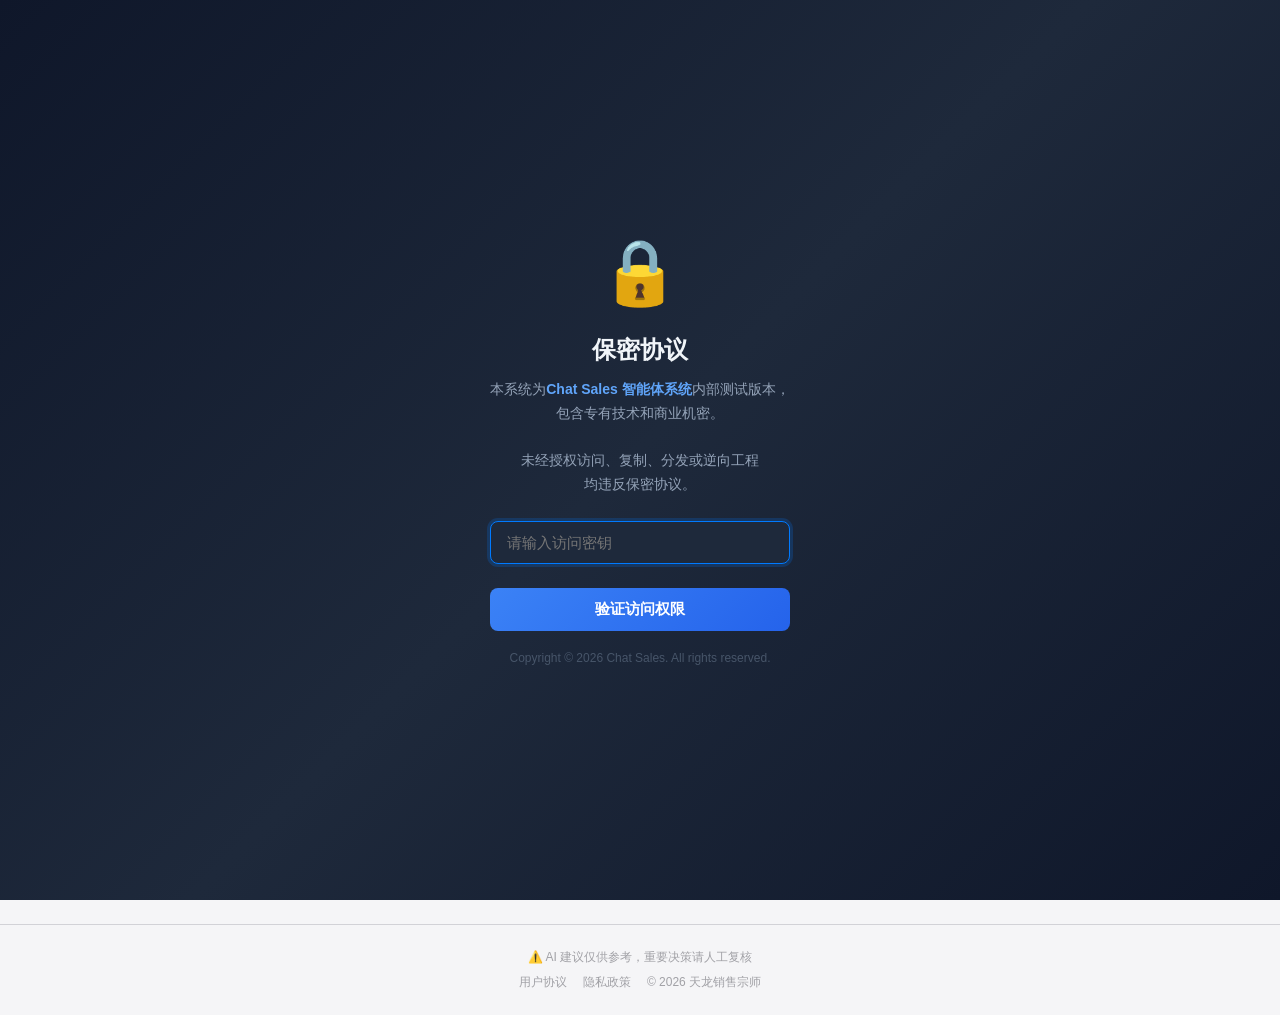
==== src/tianlong_salesmaster/core/web/index.html @ d20addb2 "Initial commit: Gavvy SalesMaster v2.6.0" ====
<!DOCTYPE html>
<html lang="zh-CN">
<head>
    <meta charset="UTF-8">
    <meta name="viewport" content="width=device-width, initial-scale=1.0">
    <title>灯塔水母 - 销售宗师智能体 · 全职能虚拟销售团队</title>
    <link rel="stylesheet" href="styles.css">
    <!-- 本地字体后备 — 优先系统字体，不再依赖Google Fonts CDN -->
</head>
<body>
    <div class="app-wrapper">
        <!-- 顶边栏：品牌 + 导航 + 搜索 + 通知 合并为一横行 -->
        <header class="top-navbar">
            <div class="top-nav-left">
                <div class="brand">
                    <div class="brand-icon">⚔️</div>
                    <div class="brand-text">
                        <h1>灯塔水母</h1>
                        <span>智能体系统</span>
                    </div>
                </div>
                <nav class="top-nav-items">
                    <button class="top-nav-item active" data-view="dashboard" onclick="switchView('dashboard')">
                        <span>仪表盘</span>
                        <span class="nav-badge-sm">3</span>
                    </button>
                    <button class="top-nav-item" data-view="workspace" onclick="switchView('workspace')">
                        <span>AI对话消息</span>
                    </button>
                    <button class="top-nav-item" data-view="customers" onclick="switchView('customers')">
                        <span>客户</span>
                        <span class="nav-badge-sm warning">12</span>
                    </button>
                    <button class="top-nav-item" data-view="analytics" onclick="switchView('analytics')">
                        <span>分析</span>
                    </button>
                    <button class="top-nav-item" data-view="team" onclick="switchView('team')">
                        <span>团队</span>
                    </button>
                    <button class="top-nav-item" data-view="abilities" onclick="switchView('abilities')">
                        <span>能力</span>
                    </button>
                    <button class="top-nav-item" data-view="automation" onclick="switchView('automation')">
                        <span>流程</span>
                    </button>
                    <button class="top-nav-item" data-view="memory" onclick="switchView('memory')">
                        <span>记忆库</span>
                    </button>
                    <button class="top-nav-item" data-view="scripts" onclick="switchView('scripts')">
                        <span>话术</span>
                    </button>
                    <button class="top-nav-item" data-view="knowledge" onclick="switchView('knowledge')">
                        <span>知识库</span>
                    </button>
                    <button class="top-nav-item" data-view="permissions" onclick="switchView('permissions')">
                        <span>权限</span>
                    </button>
                    <button class="top-nav-item" data-view="payments" onclick="switchView('payments')">
                        <span>支付</span>
                    </button>
                    <button class="top-nav-item" data-view="leads" onclick="switchView('leads')">
                        <span>线索池</span>
                    </button>
                    <button class="top-nav-item" data-view="kanban" onclick="switchView('kanban')">
                        <span>销售看板</span>
                    </button>
                    <button class="top-nav-item" data-view="callcenter" onclick="switchView('callcenter')">
                        <span>外呼中心</span>
                    </button>
                    <button class="top-nav-item" data-view="api" onclick="switchView('api')">
                        <span>API</span>
                    </button>
                    <button class="top-nav-item" data-view="settings" onclick="switchView('settings')">
                        <span>设置</span>
                    </button>
                </nav>
            </div>
            <div class="top-nav-right">
                <div class="search-box">
                    <span class="search-icon">🔍</span>
                    <input type="text" placeholder="搜索客户、商品、对话...">
                </div>
                <button class="header-btn notification">
                    <span>🔔</span>
                    <span class="notification-dot"></span>
                </button>
                <button class="header-btn">
                    <span>📤</span>
                </button>
                <div class="user-avatar">
                    <span>管</span>
                </div>
            </div>
        </header>

        <main class="main-area">
            <!-- 全局加载指示器 -->
            <div id="global-loader" style="display:flex;align-items:center;justify-content:center;height:calc(100vh - 56px);flex-direction:column;gap:16px;">
                <div style="width:36px;height:36px;border:3px solid #e2e8f0;border-top-color:#3b82f6;border-radius:50%;animation:spin 0.8s linear infinite;"></div>
                <div style="font-size:13px;color:#94a3b8;">加载中...</div>
            </div>
            <style>@keyframes spin{to{transform:rotate(360deg)}}</style>
            <!-- 登录页面 -->
            <div id="login-page" style="display:none;position:fixed;top:0;left:0;right:0;bottom:0;background:#f8fafc;z-index:9999;display:none;align-items:center;justify-content:center;">
                <div style="width:380px;padding:40px;background:white;border-radius:16px;box-shadow:0 4px 24px rgba(0,0,0,0.08);">
                    <div style="text-align:center;margin-bottom:32px;">
                        <div style="font-size:40px;margin-bottom:8px;">🧬</div>
                        <h1 style="font-size:20px;color:#1e293b;margin:0;">销售宗师</h1>
                        <p style="font-size:13px;color:#94a3b8;margin-top:6px;">登录您的账户</p>
                    </div>
                    <div id="login-form">
                        <div style="margin-bottom:16px;">
                            <label style="font-size:13px;color:#64748b;display:block;margin-bottom:6px;">用户名</label>
                            <input id="login-username" type="text" placeholder="输入用户名" style="width:100%;padding:10px 14px;border:1px solid #e2e8f0;border-radius:8px;font-size:14px;outline:none;box-sizing:border-box;transition:border-color 0.2s;">
                        </div>
                        <div style="margin-bottom:20px;">
                            <label style="font-size:13px;color:#64748b;display:block;margin-bottom:6px;">密码</label>
                            <input id="login-password" type="password" placeholder="输入密码" style="width:100%;padding:10px 14px;border:1px solid #e2e8f0;border-radius:8px;font-size:14px;outline:none;box-sizing:border-box;transition:border-color 0.2s;">
                        </div>
                        <button onclick="submitLogin()" style="width:100%;padding:12px;background:#3b82f6;color:white;border:none;border-radius:8px;font-size:14px;font-weight:600;cursor:pointer;">登 录</button>
                        <div style="margin-top:12px;text-align:center;">
                            <button onclick="showRegisterForm()" style="background:none;border:none;color:#3b82f6;font-size:13px;cursor:pointer;">没有账户？注册</button>
                        </div>
                    </div>
                    <div id="register-form" style="display:none;">
                        <div style="margin-bottom:16px;">
                            <label style="font-size:13px;color:#64748b;display:block;margin-bottom:6px;">用户名</label>
                            <input id="reg-username" type="text" placeholder="至少2个字符" style="width:100%;padding:10px 14px;border:1px solid #e2e8f0;border-radius:8px;font-size:14px;outline:none;box-sizing:border-box;">
                        </div>
                        <div style="margin-bottom:16px;">
                            <label style="font-size:13px;color:#64748b;display:block;margin-bottom:6px;">邮箱</label>
                            <input id="reg-email" type="email" placeholder="your@email.com" style="width:100%;padding:10px 14px;border:1px solid #e2e8f0;border-radius:8px;font-size:14px;outline:none;box-sizing:border-box;">
                        </div>
                        <div style="margin-bottom:16px;">
                            <label style="font-size:13px;color:#64748b;display:block;margin-bottom:6px;">密码</label>
                            <input id="reg-password" type="password" placeholder="至少6位" style="width:100%;padding:10px 14px;border:1px solid #e2e8f0;border-radius:8px;font-size:14px;outline:none;box-sizing:border-box;">
                        </div>
                        <div style="margin-bottom:20px;">
                            <label style="font-size:13px;color:#64748b;display:block;margin-bottom:6px;">显示名称</label>
                            <input id="reg-displayname" type="text" placeholder="选填" style="width:100%;padding:10px 14px;border:1px solid #e2e8f0;border-radius:8px;font-size:14px;outline:none;box-sizing:border-box;">
                        </div>
                        <button onclick="submitRegister()" style="width:100%;padding:12px;background:#3b82f6;color:white;border:none;border-radius:8px;font-size:14px;font-weight:600;cursor:pointer;">注 册</button>
                        <div style="margin-top:12px;text-align:center;">
                            <button onclick="showLoginForm()" style="background:none;border:none;color:#3b82f6;font-size:13px;cursor:pointer;">已有账户？登录</button>
                        </div>
                    </div>
                    <div id="login-message" style="margin-top:12px;font-size:12px;text-align:center;display:none;"></div>
                </div>
            </div>
            <div class="content-area" style="display:none;">
                <div id="dashboard" class="view active">
                    <div class="stats-container">
                        <div class="stats-row">
                            <div class="stat-card primary">
                                <div class="stat-header">
                                    <div class="stat-icon-wrapper bg-gradient-1">
                                        <span>👥</span>
                                    </div>
                                    <div class="stat-trend up">
                                        <span>↑</span> 12.5%
                                    </div>
                                </div>
                                <div class="stat-body">
                                    <h3 class="stat-value" data-target="1284" data-key="total_leads">0</h3>
                                    <p class="stat-label">潜在客户</p>
                                </div>
                                <div class="stat-footer">
                                    <div class="stat-sparkline">
                                        <svg viewBox="0 0 100 30" preserveAspectRatio="none">
                                            <path d="M0,25 L15,20 L30,22 L45,15 L60,18 L75,10 L90,12 L100,5" fill="none" stroke="rgba(255,255,255,0.3)" stroke-width="2"/>
                                        </svg>
                                    </div>
                                    <span class="stat-compare">累计</span>
                                </div>
                            </div>

                            <div class="stat-card success">
                                <div class="stat-header">
                                    <div class="stat-icon-wrapper bg-gradient-2">
                                        <span>💬</span>
                                    </div>
                                    <div class="stat-trend up">
                                        <span>↑</span> 8.3%
                                    </div>
                                </div>
                                <div class="stat-body">
                                    <h3 class="stat-value" data-target="356" data-key="history_count">0</h3>
                                    <p class="stat-label">历史记录</p>
                                </div>
                                <div class="stat-footer">
                                    <div class="stat-sparkline">
                                        <svg viewBox="0 0 100 30" preserveAspectRatio="none">
                                            <path d="M0,20 L15,18 L30,15 L45,17 L60,12 L75,8 L90,10 L100,5" fill="none" stroke="rgba(255,255,255,0.3)" stroke-width="2"/>
                                        </svg>
                                    </div>
                                    <span class="stat-compare">累计</span>
                                </div>
                            </div>

                            <div class="stat-card warning">
                                <div class="stat-header">
                                    <div class="stat-icon-wrapper bg-gradient-3">
                                        <span>💰</span>
                                    </div>
                                    <div class="stat-trend up">
                                        <span>↑</span> 23.1%
                                    </div>
                                </div>
                                <div class="stat-body">
                                    <h3 class="stat-value" data-target="85600" data-prefix="¥" data-key="agent_count">0</h3>
                                    <p class="stat-label">Agent数量</p>
                                </div>
                                <div class="stat-footer">
                                    <div class="stat-sparkline">
                                        <svg viewBox="0 0 100 30" preserveAspectRatio="none">
                                            <path d="M0,25 L15,22 L30,20 L45,15 L60,16 L75,8 L90,5 L100,3" fill="none" stroke="rgba(255,255,255,0.3)" stroke-width="2"/>
                                        </svg>
                                    </div>
                                    <span class="stat-compare">在岗</span>
                                </div>
                            </div>

                            <div class="stat-card info">
                                <div class="stat-header">
                                    <div class="stat-icon-wrapper bg-gradient-4">
                                        <span>📈</span>
                                    </div>
                                    <div class="stat-trend down">
                                        <span>↓</span> 2.1%
                                    </div>
                                </div>
                                <div class="stat-body">
                                    <h3 class="stat-value" data-target="12.5" data-suffix="%" data-key="scored_leads">0</h3>
                                    <p class="stat-label">可评分客户</p>
                                </div>
                                <div class="stat-footer">
                                    <div class="stat-sparkline">
                                        <svg viewBox="0 0 100 30" preserveAspectRatio="none">
                                            <path d="M0,15 L15,12 L30,18 L45,14 L60,16 L75,20 L90,18 L100,22" fill="none" stroke="rgba(255,255,255,0.3)" stroke-width="2"/>
                                        </svg>
                                    </div>
                                    <span class="stat-compare">待评分</span>
                                </div>
                            </div>
                        </div>
                    </div>

                    <!-- 销售管道卡片 -->
                    <div class="card pipeline-card" style="margin-bottom:16px;">
                        <div class="card-header">
                            <h3>📊 销售管道 Pipeline</h3>
                            <div class="card-actions">
                                <button class="btn-ghost" onclick="triggerPipelineAuto()" style="padding:4px 10px;font-size:12px;">🔄 自动推进</button>
                                <button class="btn-ghost" onclick="triggerAutoEvolve()" style="padding:4px 10px;font-size:12px;">🧬 学习进化</button>
                                <span class="pipeline-total" id="pipeline-total" style="font-size:12px;color:var(--text-muted);">共 0 客户</span>
                            </div>
                        </div>
                        <div class="card-body">
                            <div class="pipeline-stages" id="pipeline-stages" style="display:flex;gap:6px;overflow-x:auto;padding:4px 0;">
                                <!-- 由 loadPipelineStages() 渲染 -->
                            </div>
                        </div>
                    </div>

                    <div class="dashboard-grid">
                        <div class="card team-overview">
                            <div class="card-header">
                                <h3>虚拟团队状态</h3>
                                <div class="card-actions">
                                    <span class="status-text success">● 7人在线</span>
                                </div>
                            </div>
                            <div class="card-body">
                                <div class="team-grid">
                                    <div class="team-member-card active">
                                        <div class="member-avatar large">📊</div>
                                        <div class="member-details">
                                            <h4>市场调研官</h4>
                                            <p>行业趋势分析中</p>
                                        </div>
                                        <div class="member-status">
                                            <span class="status-dot pulse"></span>
                                        </div>
                                    </div>
                                    <div class="team-member-card active">
                                        <div class="member-avatar large">🔍</div>
                                        <div class="member-details">
                                            <h4>竞品分析官</h4>
                                            <p>监控竞争对手</p>
                                        </div>
                                        <div class="member-status">
                                            <span class="status-dot pulse"></span>
                                        </div>
                                    </div>
                                    <div class="team-member-card active">
                                        <div class="member-avatar large">🤝</div>
                                        <div class="member-details">
                                            <h4>售前谈判官</h4>
                                            <p>正在对话 5人</p>
                                        </div>
                                        <div class="member-status">
                                            <span class="status-dot pulse"></span>
                                        </div>
                                    </div>
                                    <div class="team-member-card">
                                        <div class="member-avatar large">🎯</div>
                                        <div class="member-details">
                                            <h4>售后维系官</h4>
                                            <p>待命中</p>
                                        </div>
                                        <div class="member-status">
                                            <span class="status-dot"></span>
                                        </div>
                                    </div>
                                    <div class="team-member-card">
                                        <div class="member-avatar large">📦</div>
                                        <div class="member-details">
                                            <h4>采购供应链官</h4>
                                            <p>待命中</p>
                                        </div>
                                        <div class="member-status">
                                            <span class="status-dot"></span>
                                        </div>
                                    </div>
                                    <div class="team-member-card active">
                                        <div class="member-avatar large">🚀</div>
                                        <div class="member-details">
                                            <h4>运营增长官</h4>
                                            <p>优化策略中</p>
                                        </div>
                                        <div class="member-status">
                                            <span class="status-dot pulse"></span>
                                        </div>
                                    </div>
                                    <div class="team-member-card active">
                                        <div class="member-avatar large">📋</div>
                                        <div class="member-details">
                                            <h4>运营助理</h4>
                                            <p>商品上架管理中</p>
                                        </div>
                                        <div class="member-status">
                                            <span class="status-dot pulse"></span>
                                        </div>
                                    </div>
                                </div>
                            </div>
                        </div>

                        <div class="card quick-actions">
                            <div class="card-header">
                                <h3>快捷操作</h3>
                            </div>
                            <div class="card-body">
                                <div class="quick-actions-grid">
                                    <button class="quick-action-btn primary" onclick="quickActionTrigger('新建')">
                                        <span class="action-icon">➕</span>
                                        <span class="action-text">新建任务</span>
                                    </button>
                                    <button class="quick-action-btn" onclick="quickActionTrigger('批量')">
                                        <span class="action-icon">📋</span>
                                        <span class="action-text">批量导入</span>
                                    </button>
                                    <button class="quick-action-btn" onclick="quickActionTrigger('报告')">
                                        <span class="action-icon">📊</span>
                                        <span class="action-text">生成报告</span>
                                    </button>
                                    <button class="quick-action-btn" onclick="quickActionTrigger('配置')">
                                        <span class="action-icon">⚙️</span>
                                        <span class="action-text">系统配置</span>
                                    </button>
                                    <button class="quick-action-btn" onclick="switchView('knowledge')">
                                        <span class="action-icon">📚</span>
                                        <span class="action-text">知识库</span>
                                    </button>
                                    <button class="quick-action-btn" onclick="switchView('permissions')">
                                        <span class="action-icon">🔐</span>
                                        <span class="action-text">权限管理</span>
                                    </button>
                                </div>
                            </div>
                        </div>

                        <div class="card abilities-card">
                            <div class="card-header">
                                <h3>四位一体能力底座</h3>
                                <div class="card-actions">
                                    <button class="btn-text" onclick="switchView('abilities')">查看详情 →</button>
                                </div>
                            </div>
                            <div class="card-body">
                                <div class="abilities-grid">
                                    <div class="ability-item">
                                        <div class="ability-content">
                                            <h4>心理学家</h4>
                                            <p>情绪洞察 · 消费心理 · 潜台词分析</p>
                                        </div>
                                    </div>
                                    <div class="ability-item">
                                        <div class="ability-content">
                                            <h4>战略顾问</h4>
                                            <p>全局布局 · 品类规划 · 避坑策略</p>
                                        </div>
                                    </div>
                                    <div class="ability-item">
                                        <div class="ability-content">
                                            <h4>量化分析师</h4>
                                            <p>数据测算 · 利润核算 · 转化分析</p>
                                        </div>
                                    </div>
                                    <div class="ability-item">
                                        <div class="ability-content">
                                            <h4>谈判专家</h4>
                                            <p>议价博弈 · 逼单成交 · 锁单话术</p>
                                        </div>
                                    </div>
                                </div>
                            </div>
                        </div>

                        <div class="card recent-activity">
                            <div class="card-header">
                                <h3>最近活动</h3>
                                <div class="card-actions">
                                    <button class="btn-text" onclick="switchView('memory')">全部记录 →</button>
                                </div>
                            </div>
                            <div class="card-body">
                                <div class="activity-list">
                                    <div class="activity-item">
                                        <div class="activity-content">
                                            <p style="color:#94a3b8;">加载中...</p>
                                        </div>
                                    </div>
                                </div>
                            </div>
                        </div>

                        <div class="card">
                            <div class="card-header">
                                <h3>记忆库概览</h3>
                                <div class="card-actions">
                                    <button class="btn-text" onclick="switchView('memory')">进入 →</button>
                                </div>
                            </div>
                            <div class="card-body">
                                <div class="memory-mini-grid" id="memory-mini">
                                    <div class="memory-mini-item"><span class="mini-num" data-mkey="episodes">-</span><span class="mini-lbl">案例</span></div>
                                    <div class="memory-mini-item"><span class="mini-num" data-mkey="insights">-</span><span class="mini-lbl">洞察</span></div>
                                    <div class="memory-mini-item"><span class="mini-num" data-mkey="skills">-</span><span class="mini-lbl">技能</span></div>
                                    <div class="memory-mini-item"><span class="mini-num" data-mkey="patterns">-</span><span class="mini-lbl">模式</span></div>
                                    <div class="memory-mini-item"><span class="mini-num" data-mkey="rules">-</span><span class="mini-lbl">规则</span></div>
                                    <div class="memory-mini-item"><span class="mini-num" data-mkey="evolution_events">-</span><span class="mini-lbl">进化</span></div>
                                </div>
                            </div>
                        </div>
                    </div>
                </div>

                <div id="workspace" class="view">
                    <div class="ws-three-col">
                        <!-- 左：客户列表（简约版） -->
                        <div class="ws-customers">
                            <div class="ws-customers-header">
                                <h4>客户列表</h4>
                            </div>
                            <div class="ws-customers-list">
                                <div class="ws-customer active" data-customer="z">
                                    <div class="ws-cust-top">
                                        <span class="ws-cust-name">张先生</span>
                                        <span class="ws-cust-intent hot">高意向</span>
                                        <span class="ws-cust-time">14:28</span>
                                    </div>
                                    <div class="ws-cust-last">这个价格还能再优惠吗？</div>
                                </div>
                                <div class="ws-customer" data-customer="l">
                                    <div class="ws-cust-top">
                                        <span class="ws-cust-name">李女士</span>
                                        <span class="ws-cust-intent warm">跟进中</span>
                                        <span class="ws-cust-time">14:15</span>
                                    </div>
                                    <div class="ws-cust-last">好的，我先了解一下</div>
                                </div>
                                <div class="ws-customer" data-customer="w">
                                    <div class="ws-cust-top">
                                        <span class="ws-cust-name">王先生</span>
                                        <span class="ws-cust-intent success">已成交</span>
                                        <span class="ws-cust-time">13:52</span>
                                    </div>
                                    <div class="ws-cust-last">已付款，谢谢！</div>
                                </div>
                                <div class="ws-customer" data-customer="zhao">
                                    <div class="ws-cust-top">
                                        <span class="ws-cust-name">赵先生</span>
                                        <span class="ws-cust-intent">新客户</span>
                                        <span class="ws-cust-time">13:30</span>
                                    </div>
                                    <div class="ws-cust-last">你们产品主要用在哪些场景？</div>
                                </div>
                                <div class="ws-customer" data-customer="liu">
                                    <div class="ws-cust-top">
                                        <span class="ws-cust-name">刘女士</span>
                                        <span class="ws-cust-intent warm">跟进中</span>
                                        <span class="ws-cust-time">12:45</span>
                                    </div>
                                    <div class="ws-cust-last">价格能不能再低点？</div>
                                </div>
                            </div>
                        </div>

                        <!-- 中：对话区域 -->
                        <div class="ws-chat">
                            <div class="ws-chat-header">
                                <div class="ws-chat-user">
                                    <div class="ws-cust-avatar">张</div>
                                    <div>
                                        <div class="ws-chat-name">张先生 <span class="ws-chat-status">高意向</span></div>
                                        <div class="ws-chat-agent">售前谈判官 正在服务中</div>
                                    </div>
                                </div>
                                <div class="ws-chat-tools">
                                    <span id="llm-indicator" style="font-size:11px;padding:3px 8px;border-radius:4px;background:#f1f5f9;color:#94a3b8;margin-right:8px;" title="LLM状态">🤖 检测中</span>
                                    <button class="ws-tool-btn" onclick="switchView('customers')">档案</button>
                                    <button class="ws-tool-btn" onclick="switchView('analytics')">记录</button>
                                    <button class="ws-tool-btn" onclick="switchView('memory')">标注</button>
                                    <button class="ws-tool-btn" onclick="showToast('更多功能开发中', 'success')">更多</button>
                                </div>
                            </div>

                            <div class="ws-chat-messages" id="wsChatMessages">
                                <div class="ws-msg agent">
                                    <div class="ws-msg-bubble">
                                        <div class="ws-msg-sender">售前谈判官 <span class="ws-ai-tag">AI</span></div>
                                        <p>张先生您好！很高兴为您服务～ 我注意到您对我们的专业版套餐很感兴趣，这款产品非常适合追求高效运营的企业。</p>
                                        <div class="ws-msg-time">14:23</div>
                                    </div>
                                </div>
                                <div class="ws-msg customer">
                                    <div class="ws-msg-bubble">
                                        <p>你好，我想了解一下你们这款产品的具体功能和价格</p>
                                        <div class="ws-msg-time">14:25</div>
                                    </div>
                                </div>
                                <div class="ws-msg agent">
                                    <div class="ws-msg-bubble">
                                        <div class="ws-msg-sender">售前谈判官 <span class="ws-ai-tag">AI</span></div>
                                        <p>好的张先生！我们的专业版套餐包含以下核心功能：</p>
                                        <ul class="ws-feature-list">
                                            <li>✅ 全职能虚拟销售团队（7大岗位）</li>
                                            <li>✅ 四位一体能力底座</li>
                                            <li>✅ 智能客户匹配</li>
                                            <li>✅ 自动报价成交</li>
                                            <li>✅ 7×24小时服务</li>
                                        </ul>
                                        <p style="margin-top:8px;">原价 <strong>¥5999/年</strong>，现在预约可享受 <strong>8折优惠</strong>～</p>
                                        <div class="ws-msg-time">14:26</div>
                                    </div>
                                </div>
                                <div class="ws-msg customer">
                                    <div class="ws-msg-bubble">
                                        <p>这个价格还能再优惠吗？</p>
                                        <div class="ws-msg-time">14:28</div>
                                    </div>
                                </div>
                            </div>

                            <div class="ws-chat-input">
                                <div class="ws-input-tools">
                                    <button>表情</button>
                                    <button>附件</button>
                                    <button>模板</button>
                                    <button>商品</button>
                                </div>
                                <div class="ws-input-row">
                                    <input type="text" class="ws-input" id="wsChatInput" placeholder="输入消息或下达指令...">
                                    <button class="ws-send-btn" id="wsSendBtn">发送</button>
                                </div>
                                <div class="ws-input-hints">
                                    <span>按 Enter 发送</span>
                                    <span>•</span>
                                    <span>Ctrl+Enter 换行</span>
                                </div>
                            </div>
                        </div>

                        <!-- 右：AI 分析 -->
                        <div class="ws-ai-panel">
                            <div class="ws-ai-header">
                                <span class="ws-ai-icon">🧠</span>
                                <span>AI 分析</span>
                                <span class="ws-ai-badge">仅您可见</span>
                            </div>
                            <div class="ws-ai-content">
                                <div class="ws-ai-item">
                                    <strong>客户心理：</strong>
                                    <span>客户已进入价格谈判阶段，说明有较强购买意向，希望获得更多优惠。</span>
                                </div>
                                <div class="ws-ai-item">
                                    <strong>建议策略：</strong>
                                    <span>先强调产品价值，可适当让步但需设置底线，配合限时优惠逼单。</span>
                                </div>
                                <div class="ws-ai-item">
                                    <strong>推荐话术：</strong>
                                    <span>"这个价格已经是限时优惠了，如果您今天确定，我可以帮您申请一个额外的增值服务..."</span>
                                </div>
                            </div>
                            <div class="ws-private">
                                <div class="ws-private-header">
                                    <span>🔒 私密指令区</span>
                                    <span class="ws-private-badge">仅您可见</span>
                                </div>
                                <div class="ws-private-tabs">
                                    <button class="ws-pri-tab active" onclick="switchPrivateTab('kw',this)">关键词</button>
                                    <button class="ws-pri-tab" onclick="switchPrivateTab('pd',this)">商品</button>
                                    <button class="ws-pri-tab" onclick="switchPrivateTab('rl',this)">规则</button>
                                </div>
                                <div class="ws-pri-panel active" id="kw">
                                    <div class="ws-pri-field">
                                        <label>行业关键词</label>
                                        <textarea placeholder="智能家居、环保设备..."></textarea>
                                    </div>
                                    <div class="ws-pri-field">
                                        <label>目标客户类型</label>
                                        <textarea placeholder="年龄、职业、需求..."></textarea>
                                    </div>
                                </div>
                                <div class="ws-pri-panel" id="pd" style="display:none">
                                    <div class="ws-pri-field">
                                        <label>商品名称</label>
                                        <input type="text" value="灯塔水母 专业版">
                                    </div>
                                    <div class="ws-pri-row">
                                        <div><label>成本价</label><input type="number" placeholder="¥"></div>
                                        <div><label>最低售价</label><input type="number" placeholder="¥"></div>
                                        <div><label>标准售价</label><input type="number" placeholder="¥"></div>
                                    </div>
                                </div>
                                <div class="ws-pri-panel" id="rl" style="display:none">
                                    <div class="ws-pri-field">
                                        <label>底线价格</label>
                                        <input type="number" value="4800">
                                    </div>
                                    <div class="ws-pri-field">
                                        <label>禁止话术</label>
                                        <textarea></textarea>
                                    </div>
                                </div>
                                <button class="ws-pri-publish">🚀 发布指令</button>
                            </div>
                        </div>
                    </div>
                </div>

                <div id="team" class="view">
                    <div class="team-header">
                        <div class="team-info">
                            <h2>虚拟销售团队</h2>
                            <p>7大职能岗位 · 完整编制 · 自主协作</p>
                        </div>
                        <div class="team-stats">
                            <div class="team-stat">
                                <span class="stat-number">7</span>
                                <span class="stat-label">总人数</span>
                            </div>
                            <div class="team-stat active">
                                <span class="stat-number">4</span>
                                <span class="stat-label">在线</span>
                            </div>
                            <div class="team-stat">
                                <span class="stat-number">2</span>
                                <span class="stat-label">待命</span>
                            </div>
                        </div>
                    </div>

                    <div class="team-cards-grid">
                        <div class="team-card market" data-agent-key="market_research_agent">
                            <div class="card-glow"></div>
                            <div class="card-top">
                                <div class="card-icon-wrapper">📊</div>
                                <div class="card-status-badge active">
                                    <span class="pulse"></span> 运行中
                                </div>
                            </div>
                            <h3>市场调研官</h3>
                            <p class="card-description">抓取行业趋势、客源渠道、热门需求、蓝海品类，输出调研报告。</p>
                            <div class="card-stats">
                                <div class="mini-stat">
                                    <span class="mini-value">23</span>
                                    <span class="mini-label">本月报告</span>
                                </div>
                                <div class="mini-stat">
                                    <span class="mini-value">5</span>
                                    <span class="mini-label">蓝海品类</span>
                                </div>
                            </div>
                            <div class="card-footer">
                                <button class="card-btn primary" onclick="switchView('analytics')">查看报告</button>
                                <button class="card-btn" onclick="switchView('settings')">配置</button>
                            </div>
                        </div>

                        <div class="team-card competitor" data-agent-key="competitor_intel_agent">
                            <div class="card-glow"></div>
                            <div class="card-top">
                                <div class="card-icon-wrapper">🔍</div>
                                <div class="card-status-badge active">
                                    <span class="pulse"></span> 运行中
                                </div>
                            </div>
                            <h3>竞品分析官</h3>
                            <p class="card-description">对标同行价格、卖点、话术、活动策略，自动做差异化方案。</p>
                            <div class="card-stats">
                                <div class="mini-stat">
                                    <span class="mini-value">12</span>
                                    <span class="mini-label">监控对手</span>
                                </div>
                                <div class="mini-stat">
                                    <span class="mini-value">8</span>
                                    <span class="mini-label">差异点</span>
                                </div>
                            </div>
                            <div class="card-footer">
                                <button class="card-btn primary" onclick="switchView('analytics')">查看分析</button>
                                <button class="card-btn" onclick="switchView('settings')">配置</button>
                            </div>
                        </div>

                        <div class="team-card presales" data-agent-key="presales_agent">
                            <div class="card-glow"></div>
                            <div class="card-top">
                                <div class="card-icon-wrapper">🤝</div>
                                <div class="card-status-badge active">
                                    <span class="pulse"></span> 对话中
                                </div>
                            </div>
                            <h3>售前谈判官</h3>
                            <p class="card-description">对接陌生客户、需求挖掘、答疑、价值塑造、异议处理。</p>
                            <div class="card-stats">
                                <div class="mini-stat">
                                    <span class="mini-value">5</span>
                                    <span class="mini-label">进行中</span>
                                </div>
                                <div class="mini-stat">
                                    <span class="mini-value">89%</span>
                                    <span class="mini-label">响应率</span>
                                </div>
                            </div>
                            <div class="card-footer">
                                <button class="card-btn primary" onclick="switchView('workspace')">监控对话</button>
                                <button class="card-btn" onclick="switchView('settings')">配置</button>
                            </div>
                        </div>

                        <div class="team-card aftersales" data-agent-key="aftersales_agent">
                            <div class="card-glow"></div>
                            <div class="card-top">
                                <div class="card-icon-wrapper">🎯</div>
                                <div class="card-status-badge">
                                    <span class="dot"></span> 待命
                                </div>
                            </div>
                            <h3>售后维系官</h3>
                            <p class="card-description">售后答疑、安抚情绪、复购唤醒、老客户留存、社群维护。</p>
                            <div class="card-stats">
                                <div class="mini-stat">
                                    <span class="mini-value">156</span>
                                    <span class="mini-label">老客维护</span>
                                </div>
                                <div class="mini-stat">
                                    <span class="mini-value">32%</span>
                                    <span class="mini-label">复购率</span>
                                </div>
                            </div>
                            <div class="card-footer">
                                <button class="card-btn primary" onclick="switchView('customers')">查看记录</button>
                                <button class="card-btn" onclick="switchView('settings')">配置</button>
                            </div>
                        </div>

                        <div class="team-card supply" data-agent-key="procurement_agent">
                            <div class="card-glow"></div>
                            <div class="card-top">
                                <div class="card-icon-wrapper">📦</div>
                                <div class="card-status-badge">
                                    <span class="dot"></span> 待命
                                </div>
                            </div>
                            <h3>采购供应链官</h3>
                            <p class="card-description">自动匹配货源、控价、核算利润、库存预判、物流跟踪。</p>
                            <div class="card-stats">
                                <div class="mini-stat">
                                    <span class="mini-value">45</span>
                                    <span class="mini-label">供应商</span>
                                </div>
                                <div class="mini-stat">
                                    <span class="mini-value">18%</span>
                                    <span class="mini-label">成本优化</span>
                                </div>
                            </div>
                            <div class="card-footer">
                                <button class="card-btn primary" onclick="switchView('knowledge')">供应链库</button>
                                <button class="card-btn" onclick="switchView('settings')">配置</button>
                            </div>
                        </div>

                        <div class="team-card growth" data-agent-key="operations_agent">
                            <div class="card-glow"></div>
                            <div class="card-top">
                                <div class="card-icon-wrapper">🚀</div>
                                <div class="card-status-badge active">
                                    <span class="pulse"></span> 优化中
                                </div>
                            </div>
                            <h3>运营增长官</h3>
                            <p class="card-description">客户标签分层、话术迭代、成交复盘、获客优化、自动营销。</p>
                            <div class="card-stats">
                                <div class="mini-stat">
                                    <span class="mini-value">3</span>
                                    <span class="mini-label">策略优化</span>
                                </div>
                                <div class="mini-stat">
                                    <span class="mini-value">12.5%</span>
                                    <span class="mini-label">转化提升</span>
                                </div>
                            </div>
                            <div class="card-footer">
                                <button class="card-btn primary" onclick="switchView('analytics')">数据看板</button>
                                <button class="card-btn" onclick="switchView('settings')">配置</button>
                            </div>
                        </div>

                        <div class="team-card platform" data-agent-key="platform_ops_agent">
                            <div class="card-glow"></div>
                            <div class="card-top">
                                <div class="card-icon-wrapper">📋</div>
                                <div class="card-status-badge active">
                                    <span class="pulse"></span> 上架中
                                </div>
                            </div>
                            <h3>运营助理</h3>
                            <p class="card-description">产品发布上架、平台规则洞察与适配、标题优化、主图审核、类目匹配、上下架策略。</p>
                            <div class="card-stats">
                                <div class="mini-stat">
                                    <span class="mini-value">18</span>
                                    <span class="mini-label">本月上架</span>
                                </div>
                                <div class="mini-stat">
                                    <span class="mini-value">92%</span>
                                    <span class="mini-label">通过率</span>
                                </div>
                            </div>
                            <div class="card-footer">
                                <button class="card-btn primary" onclick="switchView('knowledge')">商品管理</button>
                                <button class="card-btn" onclick="switchView('settings')">配置</button>
                            </div>
                        </div>
                    </div>
                </div>

                <div id="abilities" class="view">
                    <div class="abilities-hero">
                        <h2 id="abilitiesTitle">四位一体能力底座</h2>
                        <p>所有岗位智能体共享的底层核心能力</p>
                        <div class="abilities-meta" id="abilitiesMeta" style="margin-top:8px;font-size:12px;color:#94a3b8;"></div>
                    </div>
                    <div class="abilities-grid" id="abilitiesGrid">
                        <!-- 骨架占位：JS加载后会替换为真实数据 -->
                        <div class="ability-card skeleton">
                            <div class="ability-card-top"><div class="ability-badge" style="background:#e2e8f0;width:80px;height:22px;border-radius:4px;"></div></div>
                            <h3 class="ability-title" style="background:#e2e8f0;width:160px;height:18px;border-radius:4px;margin-top:8px;">&nbsp;</h3>
                            <p class="ability-desc" style="background:#f1f5f9;width:100%;height:36px;border-radius:4px;margin-top:6px;">&nbsp;</p>
                        </div>
                        <div class="ability-card skeleton">
                            <div class="ability-card-top"><div class="ability-badge" style="background:#e2e8f0;width:80px;height:22px;border-radius:4px;"></div></div>
                            <h3 class="ability-title" style="background:#e2e8f0;width:140px;height:18px;border-radius:4px;margin-top:8px;">&nbsp;</h3>
                            <p class="ability-desc" style="background:#f1f5f9;width:100%;height:36px;border-radius:4px;margin-top:6px;">&nbsp;</p>
                        </div>
                        <div class="ability-card skeleton">
                            <div class="ability-card-top"><div class="ability-badge" style="background:#e2e8f0;width:80px;height:22px;border-radius:4px;"></div></div>
                            <h3 class="ability-title" style="background:#e2e8f0;width:150px;height:18px;border-radius:4px;margin-top:8px;">&nbsp;</h3>
                            <p class="ability-desc" style="background:#f1f5f9;width:100%;height:36px;border-radius:4px;margin-top:6px;">&nbsp;</p>
                        </div>
                        <div class="ability-card skeleton">
                            <div class="ability-card-top"><div class="ability-badge" style="background:#e2e8f0;width:80px;height:22px;border-radius:4px;"></div></div>
                            <h3 class="ability-title" style="background:#e2e8f0;width:130px;height:18px;border-radius:4px;margin-top:8px;">&nbsp;</h3>
                            <p class="ability-desc" style="background:#f1f5f9;width:100%;height:36px;border-radius:4px;margin-top:6px;">&nbsp;</p>
                        </div>
                    </div>
                    <div style="margin-top:24px;padding:20px;background:white;border-radius:12px;border:1px solid #e5e7eb;">
                        <h3 style="font-size:14px;color:#64748b;margin-bottom:12px;">🧠 能力维度说明</h3>
                        <div style="display:grid;grid-template-columns:1fr 1fr;gap:12px;">
                            <div style="padding:12px;background:#f8fafc;border-radius:8px;">
                                <strong style="color:#2563eb;font-size:13px;">🔬 心理学家</strong>
                                <p style="font-size:12px;color:#64748b;margin-top:4px;">情绪洞察 · 消费心理 · 潜台词分析</p>
                            </div>
                            <div style="padding:12px;background:#f8fafc;border-radius:8px;">
                                <strong style="color:#059669;font-size:13px;">📊 战略顾问</strong>
                                <p style="font-size:12px;color:#64748b;margin-top:4px;">全局布局 · 品类规划 · 避坑策略</p>
                            </div>
                            <div style="padding:12px;background:#f8fafc;border-radius:8px;">
                                <strong style="color:#d97706;font-size:13px;">📐 量化分析师</strong>
                                <p style="font-size:12px;color:#64748b;margin-top:4px;">数据测算 · 利润核算 · 转化分析</p>
                            </div>
                            <div style="padding:12px;background:#f8fafc;border-radius:8px;">
                                <strong style="color:#dc2626;font-size:13px;">🤝 谈判专家</strong>
                                <p style="font-size:12px;color:#64748b;margin-top:4px;">议价博弈 · 逼单成交 · 锁单话术</p>
                            </div>
                        </div>
                    </div>
                </div>

                <div id="memory" class="view">
                    <div class="memory-hero">
                        <h2>学习记忆库</h2>
                        <p>Agent 知识沉淀与技能自主进化</p>
                    </div>
                    <div class="memory-grid">
                        <div class="memory-card stat" id="memory-stats-card">
                            <div class="memory-card-header">📊 记忆统计</div>
                            <div class="memory-stats-grid" id="memory-stats">
                                <div class="memory-stat"><span class="mem-stat-value">-</span><span class="mem-stat-label">案例</span></div>
                                <div class="memory-stat"><span class="mem-stat-value">-</span><span class="mem-stat-label">洞察</span></div>
                                <div class="memory-stat"><span class="mem-stat-value">-</span><span class="mem-stat-label">技能</span></div>
                                <div class="memory-stat"><span class="mem-stat-value">-</span><span class="mem-stat-label">模式</span></div>
                                <div class="memory-stat"><span class="mem-stat-value">-</span><span class="mem-stat-label">规则</span></div>
                                <div class="memory-stat"><span class="mem-stat-value">-</span><span class="mem-stat-label">进化事件</span></div>
                            </div>
                            <div style="margin-top:12px;padding-top:12px;border-top:1px solid #f1f5f9;">
                                <div style="display:flex;justify-content:space-between;font-size:11px;color:#94a3b8;margin-bottom:4px;">
                                    <span>记忆利用率</span>
                                    <span id="memory-usage-pct">0%</span>
                                </div>
                                <div style="height:4px;background:#e2e8f0;border-radius:2px;overflow:hidden;">
                                    <div id="memory-usage-bar" style="height:100%;width:0%;background:linear-gradient(90deg,#3b82f6,#8b5cf6);border-radius:2px;transition:width 0.5s;"></div>
                                </div>
                            </div>
                        </div>
                        <div class="memory-card skills">
                            <div class="memory-card-header">🎯 技能列表 <button class="memory-refresh" onclick="loadMemorySkills()" style="float:right;padding:2px 8px;font-size:11px;border:1px solid #e2e8f0;border-radius:4px;background:white;cursor:pointer;">刷新</button></div>
                            <div class="memory-list" id="memory-skills-list"><div class="memory-empty">加载中...</div></div>
                        </div>
                        <div class="memory-card evolution">
                            <div class="memory-card-header">📜 进化日志 <button class="memory-evolve-btn" onclick="triggerEvolution()" style="float:right;padding:2px 8px;font-size:11px;border:1px solid #4f46e5;border-radius:4px;background:#4f46e5;color:white;cursor:pointer;">触发进化</button></div>
                            <div class="memory-list" id="memory-evolution-list"><div class="memory-empty">加载中...</div></div>
                        </div>
                        <div class="memory-card perf">
                            <div class="memory-card-header">📈 Agent 绩效</div>
                            <div class="memory-list" id="memory-perf-list"><div class="memory-empty">加载中...</div></div>
                        </div>
                    </div>
                </div>

                <div id="api" class="view">
                    <div class="api-header">
                        <div class="api-info">
                            <h2>API接入配置</h2>
                            <p>填写真实API Key，数据保存到本地</p>
                        </div>
                    </div>

                    <div class="api-sections">

                        <div class="api-section">
                            <h3>底层模型</h3>
                            <div class="api-card primary" style="margin-bottom:16px;">
                                <div class="api-card-header">
                                    <div class="api-title">
                                        <h4>DeepSeek 大模型</h4>
                                        <p>用于Agent推理、谈判策略、话术生成</p>
                                    </div>
                                    <div class="api-status" id="deepseek-status">
                                        <span class="status-dot"></span> <span id="deepseek-status-text">未配置</span>
                                    </div>
                                </div>
                                <div class="api-card-body">
                                    <div class="form-group" style="margin-bottom:0;">
                                        <label>API Key</label>
                                        <input type="password" id="deepseek-key" placeholder="sk-xxx...xxxx" style="width:100%;">
                                    </div>
                                    <div class="form-group" style="margin-top:12px;">
                                        <label>Base URL <span class="text-muted">(可选)</span></label>
                                        <input type="text" id="deepseek-url" value="https://api.deepseek.com/v1" placeholder="https://api.deepseek.com/v1">
                                    </div>
                                </div>
                                <div class="api-card-footer" style="display:flex;gap:8px;justify-content:flex-end;padding:12px 16px;border-top:1px solid var(--border-color);">
                                    <button class="btn-primary" id="save-deepseek" style="padding:6px 16px;font-size:13px;" onclick="saveDeepSeek()">保存</button>
                                    <button class="btn-secondary" id="test-deepseek" style="padding:6px 16px;font-size:13px;" onclick="testDeepSeek()">测试连接</button>
                                </div>
                            </div>
                        </div>

                        <div class="api-section">
                            <h3>对话平台</h3>
                            <div class="api-select-section">
                                <div class="api-select-wrapper">
                                    <select id="chat-select" onchange="switchChatPlatform(this.value)">
                                        <option value="">-- 选择对话平台 --</option>
                                        <option value="wecom">企业微信</option>
                                        <option value="dingtalk">钉钉</option>
                                        <option value="feishu">飞书</option>
                                        <option value="douyin">抖音</option>
                                        <option value="xiaohongshu">小红书</option>
                                    </select>
                                    <span class="api-select-status" id="chat-select-status"><span class="status-dot"></span> <span id="chat-select-status-text">未选择</span></span>
                                </div>
                                <div class="api-select-config" id="chat-config-area" style="display:none;">
                                    <input type="password" id="chat-key" placeholder="API Key / AppSecret">
                                    <button class="btn-save-api" onclick="saveSelectKey('chat')">保存</button>
                                </div>
                                <div class="api-select-hint" id="chat-hint">选择平台后配置密钥</div>
                            </div>
                        </div>

                        <div class="api-section">
                            <h3>电商平台</h3>
                            <div class="api-select-section">
                                <div class="api-select-wrapper">
                                    <select id="ecom-select" onchange="switchEcomPlatform(this.value)">
                                        <option value="">-- 选择电商平台 --</option>
                                        <option value="taobao">淘宝</option>
                                        <option value="tmall">天猫</option>
                                        <option value="pifa1688">1688</option>
                                        <option value="pdd">拼多多</option>
                                        <option value="jd">京东</option>
                                    </select>
                                    <span class="api-select-status" id="ecom-select-status"><span class="status-dot"></span> <span id="ecom-select-status-text">未选择</span></span>
                                </div>
                                <div class="api-select-config" id="ecom-config-area" style="display:none;">
                                    <input type="password" id="ecom-key" placeholder="AppKey / ClientID">
                                    <button class="btn-save-api" onclick="saveSelectKey('ecom')">保存</button>
                                </div>
                                <div class="api-select-hint" id="ecom-hint">选择平台后配置密钥</div>
                            </div>
                        </div>

                        <div class="api-section">
                            <h3>业务服务</h3>
                            <div class="api-select-section">
                                <div class="api-select-wrapper">
                                    <select id="biz-select" onchange="switchBizPlatform(this.value)">
                                        <option value="">-- 选择业务服务 --</option>
                                        <option value="leads">获客线索</option>
                                        <option value="supply">供应链货源</option>
                                    </select>
                                    <span class="api-select-status" id="biz-select-status"><span class="status-dot"></span> <span id="biz-select-status-text">未选择</span></span>
                                </div>
                                <div class="api-select-config" id="biz-config-area" style="display:none;">
                                    <input type="password" id="biz-key" placeholder="API Key">
                                    <button class="btn-save-api" onclick="saveSelectKey('biz')">保存</button>
                                </div>
                                <div class="api-select-hint" id="biz-hint">选择平台后配置密钥</div>
                            </div>
                        </div>

                    </div>
                </div>

                <div id="customers" class="view">
                    <div class="stats-container">
                        <div class="stats-row">
                            <div class="stat-card primary">
                                <div class="stat-header">
                                    <div class="stat-icon-wrapper bg-gradient-1">
                                        <span>👥</span>
                                    </div>
                                    <div class="stat-trend up">
                                        <span>↑</span> 15.2%
                                    </div>
                                </div>
                                <div class="stat-body">
                                    <h3 class="stat-value" data-target="47">0</h3>
                                    <p class="stat-label">总客户数</p>
                                </div>
                            </div>
                            <div class="stat-card success">
                                <div class="stat-header">
                                    <div class="stat-icon-wrapper bg-gradient-2">
                                        <span>🔄</span>
                                    </div>
                                    <div class="stat-trend up">
                                        <span>↑</span> 8.7%
                                    </div>
                                </div>
                                <div class="stat-body">
                                    <h3 class="stat-value" data-target="23">0</h3>
                                    <p class="stat-label">跟进中</p>
                                </div>
                            </div>
                            <div class="stat-card warning">
                                <div class="stat-header">
                                    <div class="stat-icon-wrapper bg-gradient-3">
                                        <span>✅</span>
                                    </div>
                                    <div class="stat-trend up">
                                        <span>↑</span> 5.3%
                                    </div>
                                </div>
                                <div class="stat-body">
                                    <h3 class="stat-value" data-target="12">0</h3>
                                    <p class="stat-label">已成交</p>
                                </div>
                            </div>
                            <div class="stat-card info">
                                <div class="stat-header">
                                    <div class="stat-icon-wrapper bg-gradient-4">
                                        <span>🆕</span>
                                    </div>
                                    <div class="stat-trend">
                                        <span>→</span> 0%
                                    </div>
                                </div>
                                <div class="stat-body">
                                    <h3 class="stat-value" data-target="8">0</h3>
                                    <p class="stat-label">新客户</p>
                                </div>
                            </div>
                        </div>
                    </div>
                    <div class="dashboard-grid">
                        <div class="card">
                            <div class="card-header">
                                <h3>📋 客户列表</h3>
                                <div class="card-actions">
                                    <button class="btn-text" onclick="showToast('新建客户功能开发中', 'success')">+ 新建</button>
                                </div>
                            </div>
                            <div class="card-body">
                                <table class="data-table" style="width:100%;border-collapse:collapse;">
                                    <thead>
                                        <tr style="border-bottom:1px solid var(--border-color);text-align:left;">
                                            <th style="padding:8px 12px;">客户</th>
                                            <th style="padding:8px 12px;">阶段</th>
                                            <th style="padding:8px 12px;">优先级</th>
                                            <th style="padding:8px 12px;">最近联系</th>
                                            <th style="padding:8px 12px;">操作</th>
                                        </tr>
                                    </thead>
                                    <tbody>
                                        <tr style="border-bottom:1px solid var(--border-color);">
                                            <td style="padding:8px 12px;">张先生</td>
                                            <td style="padding:8px 12px;"><span class="status-badge hot">议价中</span></td>
                                            <td style="padding:8px 12px;">⭐⭐⭐</td>
                                            <td style="padding:8px 12px;">14:28</td>
                                            <td style="padding:8px 12px;"><button class="btn-ghost" onclick="switchView('workspace')">联系</button></td>
                                        </tr>
                                        <tr style="border-bottom:1px solid var(--border-color);">
                                            <td style="padding:8px 12px;">李女士</td>
                                            <td style="padding:8px 12px;"><span class="status-badge warm">需求确认</span></td>
                                            <td style="padding:8px 12px;">⭐⭐</td>
                                            <td style="padding:8px 12px;">14:15</td>
                                            <td style="padding:8px 12px;"><button class="btn-ghost" onclick="switchView('workspace')">联系</button></td>
                                        </tr>
                                        <tr style="border-bottom:1px solid var(--border-color);">
                                            <td style="padding:8px 12px;">王先生</td>
                                            <td style="padding:8px 12px;"><span class="status-badge success">已成交</span></td>
                                            <td style="padding:8px 12px;">⭐⭐⭐</td>
                                            <td style="padding:8px 12px;">13:52</td>
                                            <td style="padding:8px 12px;"><button class="btn-ghost" onclick="switchView('workspace')">售后</button></td>
                                        </tr>
                                        <tr>
                                            <td style="padding:8px 12px;">赵先生</td>
                                            <td style="padding:8px 12px;"><span class="status-badge">新客户</span></td>
                                            <td style="padding:8px 12px;">⭐</td>
                                            <td style="padding:8px 12px;">13:30</td>
                                            <td style="padding:8px 12px;"><button class="btn-primary" onclick="switchView('workspace')">跟进</button></td>
                                        </tr>
                                    </tbody>
                                </table>
                            </div>
                        </div>
                    </div>
                </div>

                <div id="analytics" class="view">
                    <div class="stats-container">
                        <div style="display:flex;justify-content:space-between;align-items:center;margin-bottom:12px;">
                            <div class="stats-row" style="flex:1;margin:0;gap:12px;">
                                <div class="stat-card primary">
                                    <div class="stat-header">
                                        <div class="stat-icon-wrapper bg-gradient-1">
                                            <span>📈</span>
                                        </div>
                                    </div>
                                    <div class="stat-body">
                                        <h3 class="stat-value" id="ana-total-leads">0</h3>
                                        <p class="stat-label">总客户数 <span id="ana-leads-trend" style="font-size:11px;color:#94a3b8;font-weight:400;"></span></p>
                                    </div>
                                </div>
                                <div class="stat-card success">
                                    <div class="stat-header">
                                        <div class="stat-icon-wrapper bg-gradient-2">
                                            <span>📊</span>
                                        </div>
                                    </div>
                                    <div class="stat-body">
                                        <h3 class="stat-value" id="ana-avg-score">0</h3>
                                        <p class="stat-label">平均评分 <span id="ana-score-trend" style="font-size:11px;color:#94a3b8;font-weight:400;"></span></p>
                                    </div>
                                </div>
                                <div class="stat-card warning">
                                    <div class="stat-header">
                                        <div class="stat-icon-wrapper bg-gradient-3">
                                            <span>📉</span>
                                        </div>
                                    </div>
                                    <div class="stat-body">
                                        <h3 class="stat-value" id="ana-conversion">0%</h3>
                                        <p class="stat-label">转化率 <span id="ana-conv-trend" style="font-size:11px;color:#94a3b8;font-weight:400;"></span></p>
                                    </div>
                                </div>
                                <div class="stat-card info">
                                    <div class="stat-header">
                                        <div class="stat-icon-wrapper bg-gradient-4">
                                            <span>🧠</span>
                                        </div>
                                    </div>
                                    <div class="stat-body">
                                        <h3 class="stat-value" id="ana-skills">0</h3>
                                        <p class="stat-label">已进化技能 <span id="ana-skills-trend" style="font-size:11px;color:#94a3b8;font-weight:400;"></span></p>
                                    </div>
                                </div>
                            </div>
                        </div>
                        <div style="display:flex;justify-content:space-between;align-items:center;margin-bottom:12px;">
                            <span id="ana-updated-at" style="font-size:11px;color:#94a3b8;"></span>
                            <button class="btn-text" onclick="exportAnalytics()" style="font-size:12px;padding:4px 12px;">📥 导出报表</button>
                        </div>
                    </div>
                    <div class="dashboard-grid" style="grid-template-columns:1fr 1fr;">
                        <div class="card">
                            <div class="card-header">
                                <h3>📊 销售漏斗</h3>
                            </div>
                            <div class="card-body" id="funnel-body">
                                <div style="padding:20px 0;color:var(--text-muted);font-size:13px;text-align:center;">加载中...</div>
                            </div>
                        </div>
                        <div class="card">
                            <div class="card-header">
                                <h3>🤖 Agent 效能</h3>
                            </div>
                            <div class="card-body" id="agent-perf-body">
                                <div style="padding:20px 0;color:var(--text-muted);font-size:13px;text-align:center;">加载中...</div>
                            </div>
                        </div>
                    </div>
                </div>

                <div id="automation" class="view">
                    <div class="dashboard-grid">
                        <div class="card">
                            <div class="card-header">
                                <h3>⚡ 自动化流程配置</h3>
                            </div>
                            <div class="card-body">
                                <div style="padding:12px 0;">
                                    <div class="toggle-item" style="display:flex;justify-content:space-between;align-items:center;padding:12px;border-bottom:1px solid var(--border-color);">
                                        <div>
                                            <strong>自动客户发现</strong>
                                            <p style="font-size:13px;color:var(--text-muted);">每日自动搜索潜在客户</p>
                                        </div>
                                        <div class="toggle-switch active" data-flow-name="auto_discovery"></div>
                                    </div>
                                    <div class="toggle-item" style="display:flex;justify-content:space-between;align-items:center;padding:12px;border-bottom:1px solid var(--border-color);">
                                        <div>
                                            <strong>自动竞品监控</strong>
                                            <p style="font-size:13px;color:var(--text-muted);">7×24监控竞品动态</p>
                                        </div>
                                        <div class="toggle-switch active" data-flow-name="auto_competitor_monitor"></div>
                                    </div>
                                    <div class="toggle-item" style="display:flex;justify-content:space-between;align-items:center;padding:12px;border-bottom:1px solid var(--border-color);">
                                        <div>
                                            <strong>智能对话响应</strong>
                                            <p style="font-size:13px;color:var(--text-muted);">AI自动回复客户咨询</p>
                                        </div>
                                        <div class="toggle-switch active" data-flow-name="auto_chat_response"></div>
                                    </div>
                                    <div class="toggle-item" style="display:flex;justify-content:space-between;align-items:center;padding:12px;border-bottom:1px solid var(--border-color);">
                                        <div>
                                            <strong>自动报价成交（安全模式）</strong>
                                            <p style="font-size:13px;color:var(--text-muted);">阈值内自动成交，超限升级人工</p>
                                        </div>
                                        <div class="toggle-switch" data-flow-name="auto_quote_deal"></div>
                                    </div>
                                    <div class="toggle-item" style="display:flex;justify-content:space-between;align-items:center;padding:12px;">
                                        <div>
                                            <strong>定时上架发布</strong>
                                            <p style="font-size:13px;color:var(--text-muted);">按计划自动发布商品到各平台</p>
                                        </div>
                                        <div class="toggle-switch active" data-flow-name="auto_scheduled_publish"></div>
                                    </div>
                                </div>
                            </div>
                        </div>
                    </div>
                </div>

                <div id="scripts" class="view">
                    <div class="memory-hero">
                        <h2>🎯 话术训练系统</h2>
                        <p>销售场景话术库 · 模拟训练 · 评分迭代</p>
                    </div>
                    <div class="dashboard-grid" style="grid-template-columns:1fr 1fr;">
                        <div class="card">
                            <div class="card-header">
                                <h3>📖 话术库 <span id="script-count" style="font-size:13px;color:var(--text-muted);"></span></h3>
                                <div class="card-actions">
                                    <button class="btn-text" onclick="showNewScriptDialog()">+ 新建</button>
                                </div>
                            </div>
                            <div class="card-body" id="scripts-list">
                                <div style="padding:20px;text-align:center;color:var(--text-muted);">加载中...</div>
                            </div>
                        </div>
                        <div>
                            <div class="card" style="margin-bottom:16px;">
                                <div class="card-header">
                                    <h3>🎯 场景分类</h3>
                                </div>
                                <div class="card-body" id="scenarios-list">
                                    <div style="padding:12px;text-align:center;color:var(--text-muted);">加载中...</div>
                                </div>
                            </div>
                            <div class="card">
                                <div class="card-header">
                                    <h3>🏋️ 模拟训练</h3>
                                    <div class="card-actions">
                                        <button class="btn-text" onclick="startTrainingSession()">开始训练</button>
                                    </div>
                                </div>
                                <div class="card-body">
                                    <div id="training-panel" style="padding:12px;">
                                        <p style="color:var(--text-muted);font-size:13px;">选择一个场景，开始模拟对话训练。</p>
                                        <div id="training-scenarios" style="display:flex;flex-wrap:wrap;gap:8px;margin:12px 0;"></div>
                                        <div id="training-area" style="display:none;">
                                            <div id="training-messages" style="max-height:300px;overflow-y:auto;margin-bottom:12px;padding:8px;background:#f8fafc;border-radius:8px;"></div>
                                            <div id="current-script-ref" style="display:none;"></div>
                                            <textarea id="training-input" placeholder="输入你的回复..." style="width:100%;height:80px;padding:10px;border:1px solid #e2e8f0;border-radius:8px;font-size:13px;resize:vertical;outline:none;box-sizing:border-box;"></textarea>
                                            <div style="display:flex;gap:8px;margin-top:8px;">
                                                <button class="card-btn primary" onclick="sendTrainingStep()">发送</button>
                                                <button class="card-btn" onclick="endTrainingSession()">结束训练</button>
                                            </div>
                                        </div>
                                    </div>
                                </div>
                            </div>
                        </div>
                    </div>
                </div>

                <div id="settings" class="view">
                    <div class="dashboard-grid">
                        <div class="card">
                            <div class="card-header">
                                <h3>⚙️ 系统设置</h3>
                            </div>
                            <div class="card-body">
                                <div style="padding:12px 0;">
                                    <div class="form-group" style="margin-bottom:20px;">
                                        <label>API Key</label>
                                        <input type="text" value="sk-••••••••••••••••" readonly style="opacity:0.7;">
                                        <p class="form-hint">用于外部系统集成</p>
                                    </div>
                                    <div class="form-group" style="margin-bottom:20px;">
                                        <label>默认安全模式</label>
                                        <select style="width:100%;padding:10px;border-radius:var(--radius-sm);border:1px solid var(--border-color);background:var(--bg-secondary);">
                                            <option selected>保守模式（所有成交需人工确认）</option>
                                            <option>开放模式（阈值内自动成交）</option>
                                            <option>自定义模式（按条件规则）</option>
                                        </select>
                                    </div>
                                    <div class="form-group" style="margin-bottom:20px;">
                                        <label>通知设置</label>
                                        <div class="toggle-item" style="display:flex;justify-content:space-between;align-items:center;padding:8px 0;">
                                            <span>新客户提醒</span>
                                            <div class="toggle-switch active"></div>
                                        </div>
                                        <div class="toggle-item" style="display:flex;justify-content:space-between;align-items:center;padding:8px 0;">
                                            <span>成交通知</span>
                                            <div class="toggle-switch active"></div>
                                        </div>
                                        <div class="toggle-item" style="display:flex;justify-content:space-between;align-items:center;padding:8px 0;">
                                            <span>异常警告</span>
                                            <div class="toggle-switch active"></div>
                                        </div>
                                    </div>
                                </div>
                            </div>
                        </div>
                        <div class="card">
                            <div class="card-header">
                                <h3>🔗 天龙1号集成</h3>
                            </div>
                            <div class="card-body">
                                <div style="padding:12px 0;">
                                    <div style="display:flex;justify-content:space-between;align-items:center;margin-bottom:14px;">
                                        <div>
                                            <strong style="font-size:14px;">集成状态</strong>
                                            <span id="tianlong-badge" style="margin-left:10px;padding:3px 10px;border-radius:4px;font-size:11px;font-weight:600;">检测中...</span>
                                        </div>
                                        <label style="display:flex;align-items:center;gap:8px;cursor:pointer;">
                                            <span style="font-size:13px;color:var(--text-secondary);">开关</span>
                                            <input type="checkbox" id="tianlong-toggle" style="width:36px;height:20px;appearance:none;background:#cbd5e1;border-radius:10px;position:relative;cursor:pointer;transition:all 0.2s;outline:none;">
                                        </label>
                                    </div>
                                    <p id="tianlong-desc" style="font-size:13px;color:var(--text-muted);line-height:1.6;margin:0;">
                                        检测天龙1号集成状态...
                                    </p>

                                    <!-- 进化闭环状态 -->
                                    <div id="evolve-section" style="margin-top:16px;padding-top:16px;border-top:1px solid #f1f5f9;display:none;">
                                        <div style="display:flex;justify-content:space-between;align-items:center;margin-bottom:10px;">
                                            <strong style="font-size:13px;">🧬 进化闭环</strong>
                                            <span id="evolve-status-badge" style="padding:2px 8px;border-radius:4px;font-size:11px;font-weight:500;">待检测</span>
                                        </div>
                                        <div style="display:grid;grid-template-columns:1fr 1fr;gap:8px;margin-bottom:10px;">
                                            <div style="padding:8px;background:#f8fafc;border-radius:6px;text-align:center;">
                                                <div id="evolve-success-rate" style="font-size:18px;font-weight:700;color:#16a34a;">-</div>
                                                <div style="font-size:10px;color:#94a3b8;">成功率</div>
                                            </div>
                                            <div style="padding:8px;background:#f8fafc;border-radius:6px;text-align:center;">
                                                <div id="evolve-judge-score" style="font-size:18px;font-weight:700;color:#6366f1;">-</div>
                                                <div style="font-size:10px;color:#94a3b8;">Judge评分</div>
                                            </div>
                                        </div>
                                        <div style="display:flex;gap:8px;">
                                            <button class="card-btn primary" onclick="triggerEvolveRun()" style="flex:1;padding:8px;font-size:12px;">🚀 触发进化</button>
                                            <button class="card-btn" onclick="refreshEvolveStatus()" style="padding:8px;font-size:12px;">🔄 刷新</button>
                                        </div>
                                        <div id="evolve-result" style="margin-top:8px;font-size:12px;color:#64748b;display:none;"></div>
                                    </div>
                                </div>
                            </div>
                        </div>
                        <div class="card">
                            <div class="card-header">
                                <h3>👥 用户与权限</h3>
                            </div>
                            <div class="card-body">
                                <div style="display:flex;flex-direction:column;gap:12px;">
                                    <button class="card-btn primary" onclick="switchView('permissions')" style="width:100%;padding:12px;">
                                        🔐 权限管理
                                        <span style="font-size:12px;color:var(--text-muted);display:block;font-weight:normal;">用户 · 角色 · 权限组</span>
                                    </button>
                                    <button class="card-btn" onclick="switchView('knowledge')" style="width:100%;padding:12px;">
                                        📚 知识库
                                        <span style="font-size:12px;color:var(--text-muted);display:block;font-weight:normal;">产品知识 · FAQ</span>
                                    </button>
                                    <button class="card-btn" onclick="switchView('payments')" style="width:100%;padding:12px;">
                                        💳 支付管理
                                        <span style="font-size:12px;color:var(--text-muted);display:block;font-weight:normal;">订单 · 退款</span>
                                    </button>
                                </div>
                            </div>
                        </div>
                    </div>
                </div>

                <!-- 知识库页面 -->
                <div id="knowledge" class="view">
                    <div class="memory-hero">
                        <h2>📚 知识库管理</h2>
                        <p>产品知识 · FAQ · 销售话术库</p>
                    </div>
                    <div class="dashboard-grid" style="grid-template-columns:1fr 1fr;">
                        <div class="card">
                            <div class="card-header">
                                <h3>📂 知识分类</h3>
                                <div class="card-actions">
                                    <button class="btn-text" onclick="showNewCategoryDialog()">+ 新建分类</button>
                                </div>
                            </div>
                            <div class="card-body" id="knowledge-categories">
                                <div style="padding:20px;text-align:center;color:var(--text-muted);">加载中...</div>
                            </div>
                        </div>
                        <div class="card">
                            <div class="card-header">
                                <h3>❓ 常见问题 FAQ</h3>
                                <div class="card-actions">
                                    <button class="btn-text" onclick="showNewFaqDialog()">+ 添加FAQ</button>
                                </div>
                            </div>
                            <div class="card-body" id="knowledge-faqs">
                                <div style="padding:20px;text-align:center;color:var(--text-muted);">加载中...</div>
                            </div>
                        </div>
                    </div>
                    <div class="card" style="margin-top:16px;">
                        <div class="card-header">
                            <h3>📖 知识条目</h3>
                            <div class="card-actions">
                                <button class="btn-text" onclick="showNewKnowledgeDialog()">+ 添加知识</button>
                                <button class="btn-text" onclick="exportKnowledge()">📥 导出</button>
                            </div>
                        </div>
                        <div class="card-body" id="knowledge-items">
                            <div style="padding:20px;text-align:center;color:var(--text-muted);">加载中...</div>
                        </div>
                    </div>
                </div>

                <!-- 权限管理页面 -->
                <div id="permissions" class="view">
                    <div class="memory-hero">
                        <h2>🔐 权限管理系统</h2>
                        <p>用户管理 · 角色配置 · 权限分配</p>
                    </div>
                    <div class="stats-container">
                        <div class="stats-row">
                            <div class="stat-card primary">
                                <div class="stat-header">
                                    <div class="stat-icon-wrapper bg-gradient-1">
                                        <span>👥</span>
                                    </div>
                                </div>
                                <div class="stat-body">
                                    <h3 class="stat-value" id="perm-user-count">0</h3>
                                    <p class="stat-label">用户数</p>
                                </div>
                            </div>
                            <div class="stat-card success">
                                <div class="stat-header">
                                    <div class="stat-icon-wrapper bg-gradient-2">
                                        <span>🎭</span>
                                    </div>
                                </div>
                                <div class="stat-body">
                                    <h3 class="stat-value" id="perm-role-count">0</h3>
                                    <p class="stat-label">角色数</p>
                                </div>
                            </div>
                            <div class="stat-card warning">
                                <div class="stat-header">
                                    <div class="stat-icon-wrapper bg-gradient-3">
                                        <span>🔑</span>
                                    </div>
                                </div>
                                <div class="stat-body">
                                    <h3 class="stat-value" id="perm-perm-count">0</h3>
                                    <p class="stat-label">权限项</p>
                                </div>
                            </div>
                        </div>
                    </div>
                    <div class="dashboard-grid" style="grid-template-columns:1fr 1fr;">
                        <div class="card">
                            <div class="card-header">
                                <h3>👥 用户列表</h3>
                                <div class="card-actions">
                                    <button class="btn-text" onclick="showNewUserDialog()">+ 添加用户</button>
                                </div>
                            </div>
                            <div class="card-body" id="perm-users">
                                <div style="padding:20px;text-align:center;color:var(--text-muted);">加载中...</div>
                            </div>
                        </div>
                        <div class="card">
                            <div class="card-header">
                                <h3>🎭 角色列表</h3>
                                <div class="card-actions">
                                    <button class="btn-text" onclick="showNewRoleDialog()">+ 新建角色</button>
                                </div>
                            </div>
                            <div class="card-body" id="perm-roles">
                                <div style="padding:20px;text-align:center;color:var(--text-muted);">加载中...</div>
                            </div>
                        </div>
                    </div>
                    <div class="card" style="margin-top:16px;">
                        <div class="card-header">
                            <h3>🔑 权限组配置</h3>
                        </div>
                        <div class="card-body" id="perm-permission-groups">
                            <div style="padding:20px;text-align:center;color:var(--text-muted);">加载中...</div>
                        </div>
                    </div>
                </div>

                <!-- 支付管理页面 -->
                <div id="payments" class="view">
                    <div class="memory-hero">
                        <h2>💳 支付管理系统</h2>
                        <p>订单管理 · 支付处理 · 退款管理</p>
                    </div>
                    <div class="stats-container">
                        <div class="stats-row">
                            <div class="stat-card primary">
                                <div class="stat-header">
                                    <div class="stat-icon-wrapper bg-gradient-1">
                                        <span>📦</span>
                                    </div>
                                </div>
                                <div class="stat-body">
                                    <h3 class="stat-value" id="pay-order-count">0</h3>
                                    <p class="stat-label">总订单</p>
                                </div>
                            </div>
                            <div class="stat-card success">
                                <div class="stat-header">
                                    <div class="stat-icon-wrapper bg-gradient-2">
                                        <span>✅</span>
                                    </div>
                                </div>
                                <div class="stat-body">
                                    <h3 class="stat-value" id="pay-paid-count">0</h3>
                                    <p class="stat-label">已支付</p>
                                </div>
                            </div>
                            <div class="stat-card warning">
                                <div class="stat-header">
                                    <div class="stat-icon-wrapper bg-gradient-3">
                                        <span>💰</span>
                                    </div>
                                </div>
                                <div class="stat-body">
                                    <h3 class="stat-value" id="pay-amount">¥0</h3>
                                    <p class="stat-label">总金额</p>
                                </div>
                            </div>
                            <div class="stat-card info">
                                <div class="stat-header">
                                    <div class="stat-icon-wrapper bg-gradient-4">
                                        <span>🔄</span>
                                    </div>
                                </div>
                                <div class="stat-body">
                                    <h3 class="stat-value" id="pay-refund-count">0</h3>
                                    <p class="stat-label">退款</p>
                                </div>
                            </div>
                        </div>
                    </div>
                    <div class="card">
                        <div class="card-header">
                            <h3>📋 订单列表</h3>
                            <div class="card-actions">
                                <select id="pay-filter" onchange="loadPaymentOrders()" style="padding:6px 12px;border:1px solid var(--border-color);border-radius:6px;">
                                    <option value="">全部状态</option>
                                    <option value="pending">待支付</option>
                                    <option value="paid">已支付</option>
                                    <option value="refunded">已退款</option>
                                </select>
                            </div>
                        </div>
                        <div class="card-body" id="pay-orders">
                            <div style="padding:20px;text-align:center;color:var(--text-muted);">加载中...</div>
                        </div>
                    </div>
                </div>

                <!-- 线索池页面 -->
                <div id="leads" class="view">
                    <div class="memory-hero">
                        <h2>🎯 线索池管理</h2>
                        <p>智能寻客 · 线索评分 · 自动分配</p>
                    </div>
                    <div class="stats-container">
                        <div class="stats-row">
                            <div class="stat-card primary">
                                <div class="stat-header">
                                    <div class="stat-icon-wrapper bg-gradient-1">
                                        <span>📥</span>
                                    </div>
                                    <div class="stat-trend up">
                                        <span>↑</span> 23%
                                    </div>
                                </div>
                                <div class="stat-body">
                                    <h3 class="stat-value" id="lead-count">58</h3>
                                    <p class="stat-label">总线索数</p>
                                </div>
                            </div>
                            <div class="stat-card success">
                                <div class="stat-header">
                                    <div class="stat-icon-wrapper bg-gradient-2">
                                        <span>⭐</span>
                                    </div>
                                </div>
                                <div class="stat-body">
                                    <h3 class="stat-value" id="lead-score">72</h3>
                                    <p class="stat-label">平均评分</p>
                                </div>
                            </div>
                            <div class="stat-card warning">
                                <div class="stat-header">
                                    <div class="stat-icon-wrapper bg-gradient-3">
                                        <span>🔄</span>
                                    </div>
                                </div>
                                <div class="stat-body">
                                    <h3 class="stat-value" id="lead-assigned">42</h3>
                                    <p class="stat-label">已分配</p>
                                </div>
                            </div>
                            <div class="stat-card info">
                                <div class="stat-header">
                                    <div class="stat-icon-wrapper bg-gradient-4">
                                        <span>🔥</span>
                                    </div>
                                </div>
                                <div class="stat-body">
                                    <h3 class="stat-value" id="lead-hot">8</h3>
                                    <p class="stat-label">高意向</p>
                                </div>
                            </div>
                        </div>
                    </div>
                    <div class="dashboard-grid">
                        <div class="card" style="grid-column: 1 / -1;">
                            <div class="card-header">
                                <h3>📋 线索列表</h3>
                                <div class="card-actions">
                                    <div style="display:flex;gap:8px;">
                                        <select id="lead-filter-status" onchange="filterLeads()" style="padding:6px 12px;border:1px solid var(--border-color);border-radius:6px;">
                                            <option value="">全部状态</option>
                                            <option value="new">新线索</option>
                                            <option value="contacted">已联系</option>
                                            <option value="qualified">已认证</option>
                                            <option value="nurturing">培育中</option>
                                        </select>
                                        <select id="lead-filter-priority" onchange="filterLeads()" style="padding:6px 12px;border:1px solid var(--border-color);border-radius:6px;">
                                            <option value="">全部优先级</option>
                                            <option value="critical">紧急</option>
                                            <option value="high">高</option>
                                            <option value="medium">中</option>
                                            <option value="low">低</option>
                                        </select>
                                        <button class="btn-text" onclick="refreshLeads()">🔄 刷新</button>
                                    </div>
                                </div>
                            </div>
                            <div class="card-body">
                                <table class="data-table" style="width:100%;border-collapse:collapse;">
                                    <thead>
                                        <tr style="border-bottom:1px solid var(--border-color);text-align:left;">
                                            <th style="padding:8px 12px;">公司名称</th>
                                            <th style="padding:8px 12px;">联系人</th>
                                            <th style="padding:8px 12px;">行业</th>
                                            <th style="padding:8px 12px;">评分</th>
                                            <th style="padding:8px 12px;">优先级</th>
                                            <th style="padding:8px 12px;">状态</th>
                                            <th style="padding:8px 12px;">来源</th>
                                            <th style="padding:8px 12px;">分配</th>
                                            <th style="padding:8px 12px;">操作</th>
                                        </tr>
                                    </thead>
                                    <tbody id="lead-table-body">
                                        <tr style="border-bottom:1px solid var(--border-color);">
                                            <td style="padding:8px 12px;"><strong>北京科技创新有限公司</strong></td>
                                            <td style="padding:8px 12px;">张明</td>
                                            <td style="padding:8px 12px;">科技推广</td>
                                            <td style="padding:8px 12px;"><span class="score-badge high">85</span></td>
                                            <td style="padding:8px 12px;"><span class="priority-badge critical">紧急</span></td>
                                            <td style="padding:8px 12px;"><span class="status-badge hot">新线索</span></td>
                                            <td style="padding:8px 12px;">招标信息</td>
                                            <td style="padding:8px 12px;">张伟</td>
                                            <td style="padding:8px 12px;">
                                                <button class="btn-ghost" onclick="viewLeadDetail('lead-001')">详情</button>
                                                <button class="btn-primary" onclick="contactLead('lead-001')">联系</button>
                                            </td>
                                        </tr>
                                        <tr style="border-bottom:1px solid var(--border-color);">
                                            <td style="padding:8px 12px;"><strong>上海智能制造有限公司</strong></td>
                                            <td style="padding:8px 12px;">李强</td>
                                            <td style="padding:8px 12px;">制造业</td>
                                            <td style="padding:8px 12px;"><span class="score-badge high">78</span></td>
                                            <td style="padding:8px 12px;"><span class="priority-badge high">高</span></td>
                                            <td style="padding:8px 12px;"><span class="status-badge warm">已联系</span></td>
                                            <td style="padding:8px 12px;">工商信息</td>
                                            <td style="padding:8px 12px;">李明</td>
                                            <td style="padding:8px 12px;">
                                                <button class="btn-ghost" onclick="viewLeadDetail('lead-002')">详情</button>
                                                <button class="btn-primary" onclick="contactLead('lead-002')">联系</button>
                                            </td>
                                        </tr>
                                        <tr style="border-bottom:1px solid var(--border-color);">
                                            <td style="padding:8px 12px;"><strong>深圳数据科技有限公司</strong></td>
                                            <td style="padding:8px 12px;">王芳</td>
                                            <td style="padding:8px 12px;">软件服务</td>
                                            <td style="padding:8px 12px;"><span class="score-badge medium">65</span></td>
                                            <td style="padding:8px 12px;"><span class="priority-badge medium">中</span></td>
                                            <td style="padding:8px 12px;"><span class="status-badge">已认证</span></td>
                                            <td style="padding:8px 12px;">招聘信息</td>
                                            <td style="padding:8px 12px;">王芳</td>
                                            <td style="padding:8px 12px;">
                                                <button class="btn-ghost" onclick="viewLeadDetail('lead-003')">详情</button>
                                                <button class="btn-primary" onclick="contactLead('lead-003')">联系</button>
                                            </td>
                                        </tr>
                                        <tr>
                                            <td style="padding:8px 12px;"><strong>广州智能科技有限公司</strong></td>
                                            <td style="padding:8px 12px;">陈伟</td>
                                            <td style="padding:8px 12px;">研究发展</td>
                                            <td style="padding:8px 12px;"><span class="score-badge low">45</span></td>
                                            <td style="padding:8px 12px;"><span class="priority-badge low">低</span></td>
                                            <td style="padding:8px 12px;"><span class="status-badge">培育中</span></td>
                                            <td style="padding:8px 12px;">工商信息</td>
                                            <td style="padding:8px 12px;">刘洋</td>
                                            <td style="padding:8px 12px;">
                                                <button class="btn-ghost" onclick="viewLeadDetail('lead-004')">详情</button>
                                                <button class="btn-primary" onclick="contactLead('lead-004')">联系</button>
                                            </td>
                                        </tr>
                                    </tbody>
                                </table>
                            </div>
                        </div>
                    </div>
                </div>

                <!-- 销售看板页面 -->
                <div id="kanban" class="view">
                    <div class="memory-hero">
                        <h2>📊 销售看板</h2>
                        <p>可视化漏斗 · 业绩追踪 · 实时监控</p>
                    </div>
                    <div class="stats-container">
                        <div class="stats-row">
                            <div class="stat-card primary">
                                <div class="stat-header">
                                    <div class="stat-icon-wrapper bg-gradient-1">
                                        <span>💰</span>
                                    </div>
                                    <div class="stat-trend up">
                                        <span>↑</span> 12.5%
                                    </div>
                                </div>
                                <div class="stat-body">
                                    <h3 class="stat-value" data-prefix="¥" id="kanban-revenue">856000</h3>
                                    <p class="stat-label">本月销售额</p>
                                </div>
                            </div>
                            <div class="stat-card success">
                                <div class="stat-header">
                                    <div class="stat-icon-wrapper bg-gradient-2">
                                        <span>✅</span>
                                    </div>
                                    <div class="stat-trend up">
                                        <span>↑</span> 8.3%
                                    </div>
                                </div>
                                <div class="stat-body">
                                    <h3 class="stat-value" id="kanban-deals">12</h3>
                                    <p class="stat-label">已成交</p>
                                </div>
                            </div>
                            <div class="stat-card warning">
                                <div class="stat-header">
                                    <div class="stat-icon-wrapper bg-gradient-3">
                                        <span>🎯</span>
                                    </div>
                                </div>
                                <div class="stat-body">
                                    <h3 class="stat-value" id="kanban-target">68%</h3>
                                    <p class="stat-label">目标完成</p>
                                </div>
                            </div>
                            <div class="stat-card info">
                                <div class="stat-header">
                                    <div class="stat-icon-wrapper bg-gradient-4">
                                        <span>📈</span>
                                    </div>
                                </div>
                                <div class="stat-body">
                                    <h3 class="stat-value" id="kanban-pipeline">23</h3>
                                    <p class="stat-label">管道中</p>
                                </div>
                            </div>
                        </div>
                    </div>
                    <div class="dashboard-grid">
                        <div class="card" style="grid-column: 1 / -1;">
                            <div class="card-header">
                                <h3>🎯 销售漏斗</h3>
                                <div class="card-actions">
                                    <select id="funnel-period" onchange="refreshFunnel()" style="padding:6px 12px;border:1px solid var(--border-color);border-radius:6px;">
                                        <option value="week">本周</option>
                                        <option value="month" selected>本月</option>
                                        <option value="quarter">本季度</option>
                                    </select>
                                </div>
                            </div>
                            <div class="card-body">
                                <div class="funnel-container" style="display:flex;flex-direction:column;align-items:center;padding:20px;">
                                    <div class="funnel-stage" style="width:100%;max-width:500px;">
                                        <div class="funnel-stage-header" style="display:flex;justify-content:space-between;padding:8px 12px;background:#3b82f6;color:white;border-radius:8px 8px 0 0;">
                                            <span>线索获取</span>
                                            <span>58 → 100%</span>
                                        </div>
                                        <div class="funnel-stage-body" style="padding:12px;border-left:2px solid #3b82f6;border-right:2px solid #3b82f6;background:#eff6ff;">
                                            <div style="display:flex;justify-content:space-between;">
                                                <span style="color:#475569;">转化率</span>
                                                <span style="font-weight:600;color:#1e293b;">45%</span>
                                            </div>
                                        </div>
                                    </div>
                                    <div class="funnel-stage" style="width:90%;max-width:450px;">
                                        <div class="funnel-stage-header" style="display:flex;justify-content:space-between;padding:8px 12px;background:#60a5fa;color:white;border-radius:8px 8px 0 0;">
                                            <span>需求确认</span>
                                            <span>26 → 45%</span>
                                        </div>
                                        <div class="funnel-stage-body" style="padding:12px;border-left:2px solid #60a5fa;border-right:2px solid #60a5fa;background:#f0f9ff;">
                                            <div style="display:flex;justify-content:space-between;">
                                                <span style="color:#475569;">转化率</span>
                                                <span style="font-weight:600;color:#1e293b;">65%</span>
                                            </div>
                                        </div>
                                    </div>
                                    <div class="funnel-stage" style="width:80%;max-width:400px;">
                                        <div class="funnel-stage-header" style="display:flex;justify-content:space-between;padding:8px 12px;background:#f59e0b;color:white;border-radius:8px 8px 0 0;">
                                            <span>方案报价</span>
                                            <span>17 → 29%</span>
                                        </div>
                                        <div class="funnel-stage-body" style="padding:12px;border-left:2px solid #f59e0b;border-right:2px solid #f59e0b;background:#fffbeb;">
                                            <div style="display:flex;justify-content:space-between;">
                                                <span style="color:#475569;">转化率</span>
                                                <span style="font-weight:600;color:#1e293b;">76%</span>
                                            </div>
                                        </div>
                                    </div>
                                    <div class="funnel-stage" style="width:70%;max-width:350px;">
                                        <div class="funnel-stage-header" style="display:flex;justify-content:space-between;padding:8px 12px;background:#f97316;color:white;border-radius:8px 8px 0 0;">
                                            <span>商务谈判</span>
                                            <span>13 → 22%</span>
                                        </div>
                                        <div class="funnel-stage-body" style="padding:12px;border-left:2px solid #f97316;border-right:2px solid #f97316;background:#fff7ed;">
                                            <div style="display:flex;justify-content:space-between;">
                                                <span style="color:#475569;">转化率</span>
                                                <span style="font-weight:600;color:#1e293b;">92%</span>
                                            </div>
                                        </div>
                                    </div>
                                    <div class="funnel-stage" style="width:60%;max-width:300px;">
                                        <div class="funnel-stage-header" style="display:flex;justify-content:space-between;padding:8px 12px;background:#22c55e;color:white;border-radius:8px;">
                                            <span>成功签约</span>
                                            <span>12 → 21%</span>
                                        </div>
                                    </div>
                                </div>
                            </div>
                        </div>
                        <div class="card">
                            <div class="card-header">
                                <h3>🏆 销售排行</h3>
                            </div>
                            <div class="card-body">
                                <div class="ranking-list">
                                    <div class="ranking-item top">
                                        <div class="rank-badge gold">1</div>
                                        <div class="rank-info">
                                            <span class="rank-name">张伟</span>
                                            <span class="rank-deals">成交 5 单</span>
                                        </div>
                                        <div class="rank-amount">¥320,000</div>
                                    </div>
                                    <div class="ranking-item">
                                        <div class="rank-badge silver">2</div>
                                        <div class="rank-info">
                                            <span class="rank-name">李明</span>
                                            <span class="rank-deals">成交 3 单</span>
                                        </div>
                                        <div class="rank-amount">¥215,000</div>
                                    </div>
                                    <div class="ranking-item">
                                        <div class="rank-badge bronze">3</div>
                                        <div class="rank-info">
                                            <span class="rank-name">王芳</span>
                                            <span class="rank-deals">成交 2 单</span>
                                        </div>
                                        <div class="rank-amount">¥186,000</div>
                                    </div>
                                    <div class="ranking-item">
                                        <div class="rank-badge">4</div>
                                        <div class="rank-info">
                                            <span class="rank-name">刘洋</span>
                                            <span class="rank-deals">成交 1 单</span>
                                        </div>
                                        <div class="rank-amount">¥95,000</div>
                                    </div>
                                    <div class="ranking-item">
                                        <div class="rank-badge">5</div>
                                        <div class="rank-info">
                                            <span class="rank-name">陈静</span>
                                            <span class="rank-deals">成交 1 单</span>
                                        </div>
                                        <div class="rank-amount">¥40,000</div>
                                    </div>
                                </div>
                            </div>
                        </div>
                        <div class="card">
                            <div class="card-header">
                                <h3>⚠️ 风险预警</h3>
                            </div>
                            <div class="card-body">
                                <div class="risk-list">
                                    <div class="risk-item critical">
                                        <span class="risk-icon">🔴</span>
                                        <div class="risk-content">
                                            <span class="risk-title">北京科技创新 - 流失风险</span>
                                            <span class="risk-desc">超过14天未联系</span>
                                        </div>
                                        <button class="risk-action" onclick="handleRisk('risk-001')">处理</button>
                                    </div>
                                    <div class="risk-item high">
                                        <span class="risk-icon">🟠</span>
                                        <div class="risk-content">
                                            <span class="risk-title">深圳数据科技 - 价格风险</span>
                                            <span class="risk-desc">报价超出预算</span>
                                        </div>
                                        <button class="risk-action" onclick="handleRisk('risk-002')">处理</button>
                                    </div>
                                    <div class="risk-item medium">
                                        <span class="risk-icon">🟡</span>
                                        <div class="risk-content">
                                            <span class="risk-title">广州智能科技 - 竞品风险</span>
                                            <span class="risk-desc">检测到2个竞争对手</span>
                                        </div>
                                        <button class="risk-action" onclick="handleRisk('risk-003')">处理</button>
                                    </div>
                                </div>
                            </div>
                        </div>
                    </div>
                </div>

                <!-- 外呼中心页面 -->
                <div id="callcenter" class="view">
                    <div class="memory-hero">
                        <h2>📞 外呼中心</h2>
                        <p>电话拨打 · 通话记录 · 录音分析</p>
                    </div>
                    <div class="stats-container">
                        <div class="stats-row">
                            <div class="stat-card primary">
                                <div class="stat-header">
                                    <div class="stat-icon-wrapper bg-gradient-1">
                                        <span>📞</span>
                                    </div>
                                </div>
                                <div class="stat-body">
                                    <h3 class="stat-value" id="call-today">28</h3>
                                    <p class="stat-label">今日通话</p>
                                </div>
                            </div>
                            <div class="stat-card success">
                                <div class="stat-header">
                                    <div class="stat-icon-wrapper bg-gradient-2">
                                        <span>✅</span>
                                    </div>
                                </div>
                                <div class="stat-body">
                                    <h3 class="stat-value" id="call-success">15</h3>
                                    <p class="stat-label">有效沟通</p>
                                </div>
                            </div>
                            <div class="stat-card warning">
                                <div class="stat-header">
                                    <div class="stat-icon-wrapper bg-gradient-3">
                                        <span>⏱️</span>
                                    </div>
                                </div>
                                <div class="stat-body">
                                    <h3 class="stat-value" id="call-duration">4.2</h3>
                                    <p class="stat-label">平均时长(分)</p>
                                </div>
                            </div>
                            <div class="stat-card info">
                                <div class="stat-header">
                                    <div class="stat-icon-wrapper bg-gradient-4">
                                        <span>📊</span>
                                    </div>
                                </div>
                                <div class="stat-body">
                                    <h3 class="stat-value" id="call-conversion">54%</h3>
                                    <p class="stat-label">转化率</p>
                                </div>
                            </div>
                        </div>
                    </div>
                    <div class="dashboard-grid" style="grid-template-columns:1fr 1fr;">
                        <div class="card">
                            <div class="card-header">
                                <h3>📞 通话面板</h3>
                            </div>
                            <div class="card-body">
                                <div class="call-panel">
                                    <div class="call-info">
                                        <div class="call-customer">
                                            <div class="customer-avatar">张</div>
                                            <div>
                                                <span class="customer-name">张先生</span>
                                                <span class="customer-company">北京科技创新有限公司</span>
                                            </div>
                                        </div>
                                        <div class="call-status" id="call-status">
                                            <span class="status-icon">📱</span>
                                            <span class="status-text">空闲</span>
                                        </div>
                                    </div>
                                    <div class="call-number">
                                        <input type="text" id="call-input" placeholder="输入电话号码..." style="width:100%;padding:12px;border:1px solid var(--border-color);border-radius:8px;font-size:16px;text-align:center;">
                                    </div>
                                    <div class="call-buttons">
                                        <button class="call-btn primary" onclick="makeCall()">
                                            <span class="call-btn-icon">📞</span>
                                            <span>拨打电话</span>
                                        </button>
                                        <button class="call-btn" onclick="endCall()">
                                            <span class="call-btn-icon">📴</span>
                                            <span>结束通话</span>
                                        </button>
                                    </div>
                                    <div class="call-controls">
                                        <button class="control-btn" onclick="toggleMute()" id="mute-btn">
                                            <span>🔇 静音</span>
                                        </button>
                                        <button class="control-btn" onclick="toggleSpeaker()" id="speaker-btn">
                                            <span>🔊 扬声器</span>
                                        </button>
                                        <button class="control-btn" onclick="toggleRecord()" id="record-btn">
                                            <span>⏺️ 录音</span>
                                        </button>
                                        <button class="control-btn" onclick="transferCall()" id="transfer-btn">
                                            <span>🔄 转接</span>
                                        </button>
                                    </div>
                                </div>
                            </div>
                        </div>
                        <div class="card">
                            <div class="card-header">
                                <h3>📋 待拨打列表</h3>
                                <div class="card-actions">
                                    <button class="btn-text" onclick="startAutoDial()">🚀 自动拨号</button>
                                </div>
                            </div>
                            <div class="card-body">
                                <div class="call-list">
                                    <div class="call-item pending" onclick="selectCall('call-001')">
                                        <div class="call-item-info">
                                            <span class="call-name">张先生</span>
                                            <span class="call-company">北京科技创新</span>
                                        </div>
                                        <div class="call-item-meta">
                                            <span class="call-priority high">高</span>
                                            <span class="call-time">10:30</span>
                                        </div>
                                    </div>
                                    <div class="call-item pending" onclick="selectCall('call-002')">
                                        <div class="call-item-info">
                                            <span class="call-name">李女士</span>
                                            <span class="call-company">上海智能制造</span>
                                        </div>
                                        <div class="call-item-meta">
                                            <span class="call-priority medium">中</span>
                                            <span class="call-time">10:45</span>
                                        </div>
                                    </div>
                                    <div class="call-item pending" onclick="selectCall('call-003')">
                                        <div class="call-item-info">
                                            <span class="call-name">王芳</span>
                                            <span class="call-company">深圳数据科技</span>
                                        </div>
                                        <div class="call-item-meta">
                                            <span class="call-priority high">高</span>
                                            <span class="call-time">11:00</span>
                                        </div>
                                    </div>
                                    <div class="call-item completed">
                                        <div class="call-item-info">
                                            <span class="call-name">陈伟</span>
                                            <span class="call-company">广州智能科技</span>
                                        </div>
                                        <div class="call-item-meta">
                                            <span class="call-status-badge success">已完成</span>
                                            <span class="call-duration-text">3分20秒</span>
                                        </div>
                                    </div>
                                </div>
                            </div>
                        </div>
                        <div class="card">
                            <div class="card-header">
                                <h3>🎯 通话记录</h3>
                                <div class="card-actions">
                                    <select id="record-filter" onchange="filterRecords()" style="padding:6px 12px;border:1px solid var(--border-color);border-radius:6px;">
                                        <option value="all">全部</option>
                                        <option value="today">今日</option>
                                        <option value="week">本周</option>
                                    </select>
                                </div>
                            </div>
                            <div class="card-body">
                                <div class="record-list">
                                    <div class="record-item">
                                        <div class="record-info">
                                            <span class="record-name">张先生</span>
                                            <span class="record-time">今天 09:30</span>
                                        </div>
                                        <div class="record-meta">
                                            <span class="record-duration">4分15秒</span>
                                            <span class="record-status success">有效</span>
                                        </div>
                                        <button class="record-action" onclick="playRecord('rec-001')">▶️ 播放</button>
                                    </div>
                                    <div class="record-item">
                                        <div class="record-info">
                                            <span class="record-name">李女士</span>
                                            <span class="record-time">今天 08:45</span>
                                        </div>
                                        <div class="record-meta">
                                            <span class="record-duration">2分30秒</span>
                                            <span class="record-status warning">待跟进</span>
                                        </div>
                                        <button class="record-action" onclick="playRecord('rec-002')">▶️ 播放</button>
                                    </div>
                                    <div class="record-item">
                                        <div class="record-info">
                                            <span class="record-name">王芳</span>
                                            <span class="record-time">昨天 15:20</span>
                                        </div>
                                        <div class="record-meta">
                                            <span class="record-duration">6分40秒</span>
                                            <span class="record-status success">成功</span>
                                        </div>
                                        <button class="record-action" onclick="playRecord('rec-003')">▶️ 播放</button>
                                    </div>
                                </div>
                            </div>
                        </div>
                        <div class="card">
                            <div class="card-header">
                                <h3>💬 话术提示</h3>
                            </div>
                            <div class="card-body">
                                <div class="script-tips">
                                    <div class="script-category">
                                        <span class="category-title">开场话术</span>
                                        <div class="script-items">
                                            <button class="script-item" onclick="useScript('script-001')">您好，我是XX公司的销售顾问...</button>
                                            <button class="script-item" onclick="useScript('script-002')">您好，通过招标信息了解到...</button>
                                        </div>
                                    </div>
                                    <div class="script-category">
                                        <span class="category-title">异议处理</span>
                                        <div class="script-items">
                                            <button class="script-item" onclick="useScript('script-003')">关于价格方面...</button>
                                            <button class="script-item" onclick="useScript('script-004')">关于产品功能...</button>
                                        </div>
                                    </div>
                                </div>
                            </div>
                        </div>
                    </div>
                </div>

            </div>
        </main>
    </div>

    <script>
    /* ── 保密协议 ────────────────────────── */
    (function(){
        var SK='salesmaster_agent_confidential_2026';
        var OV='<div id="confidential-overlay" style="position:fixed;top:0;left:0;width:100vw;height:100vh;background:linear-gradient(135deg,#0f172a 0%,#1e293b 50%,#0f172a 100%);z-index:99999;display:flex;flex-direction:column;align-items:center;justify-content:center;color:#fff;font-family:-apple-system,BlinkMacSystemFont,\'Segoe UI\',sans-serif;"><div style="max-width:520px;padding:40px;text-align:center;"><div style="font-size:64px;margin-bottom:24px;">🔒</div><h1 style="font-size:24px;font-weight:700;margin-bottom:12px;color:#f1f5f9;">保密协议</h1><p style="font-size:14px;color:#94a3b8;line-height:1.7;margin-bottom:24px;">本系统为<strong style="color:#60a5fa;">Chat Sales 智能体系统</strong>内部测试版本，<br>包含专有技术和商业机密。<br><br>未经授权访问、复制、分发或逆向工程<br>均违反保密协议。</p><div style="margin-bottom:24px;"><input id="ci" type="password" placeholder="请输入访问密钥" style="width:100%;padding:12px 16px;border:1px solid #334155;border-radius:8px;background:#1e293b;color:#f1f5f9;font-size:15px;outline:none;box-sizing:border-box;" /><p id="ce" style="color:#ef4444;font-size:13px;margin-top:8px;display:none;">密钥错误，请重新输入</p></div><button id="cb" style="width:100%;padding:12px;background:linear-gradient(135deg,#3b82f6,#2563eb);color:#fff;border:none;border-radius:8px;font-size:15px;font-weight:600;cursor:pointer;">验证访问权限</button><p style="margin-top:20px;font-size:12px;color:#475569;">Copyright &copy; 2026 Chat Sales. All rights reserved.</p></div></div>';
        try{
            var s=typeof localStorage!=='undefined'?localStorage.getItem('sm_auth'):null;
            if(s&&s.startsWith('v_')){var t=parseInt(s.replace('v_',''),10);if(!isNaN(t)&&(Date.now()-t)<86400000)return;}
        }catch(e){}
        function vk(i){var k=i.value.trim(),e=document.getElementById('ce');if(k===SK){if(e)e.style.display='none';var o=document.getElementById('confidential-overlay');if(o)o.style.display='none';try{if(typeof localStorage!=='undefined')localStorage.setItem('sm_auth','v_'+Date.now())}catch(e){}}else{if(e)e.style.display='block';i.style.borderColor='#ef4444';i.value='';i.focus()}}
        function _initOverlay(){document.body.insertAdjacentHTML('beforeend',OV);var o=document.getElementById('confidential-overlay');if(o)o.style.pointerEvents='auto';var btn=document.getElementById('cb'),inp=document.getElementById('ci');if(btn&&inp){btn.addEventListener('click',function(){vk(inp)});inp.addEventListener('keypress',function(e){if(e.key==='Enter')vk(inp)});inp.focus()}}
        if(document.readyState==='loading'){document.addEventListener('DOMContentLoaded',_initOverlay)}else{_initOverlay()}
    })();
    </script>
    <script src="api_client.js"></script>
    <script>
    /* ── 全局视图切换函数（内联，保证加载即用）── */
    function switchView(viewId) {
        var views = document.querySelectorAll('.view');
        var navs = document.querySelectorAll('.top-nav-item');
        navs.forEach(function(n) { n.classList.remove('active'); });
        var activeNav = document.querySelector('[data-view="' + viewId + '"]');
        if (activeNav) activeNav.classList.add('active');
        views.forEach(function(v) { v.classList.remove('active'); });
        var target = document.getElementById(viewId);
        if (target) target.classList.add('active');
        // 懒加载：仅首次访问时请求数据
        if (typeof window._loadedViews === 'undefined') window._loadedViews = {};
        if (!window._loadedViews[viewId]) {
            window._loadedViews[viewId] = true;
            if (typeof loadViewData === 'function') loadViewData(viewId);
        }
        // 分析页专用：内联 XHR 兜底
        if (viewId === 'analytics') {
            var xhr2 = new XMLHttpRequest();
            xhr2.open('GET', '/api/analytics/summary', true);
            xhr2.onload = function() {
                try {
                    var d = JSON.parse(xhr2.responseText);
                    var el1 = document.getElementById('ana-total-leads');
                    var el2 = document.getElementById('ana-avg-score');
                    var el3 = document.getElementById('ana-conversion');
                    var el4 = document.getElementById('ana-skills');
                    if (el1) el1.textContent = d.total_leads || 0;
                    if (el2) el2.textContent = d.avg_score || 0;
                    if (el3) el3.textContent = (d.conversion || 0) + '%';
                    if (el4) el4.textContent = d.skills_count || 0;
                    // 漏斗图
                    var fb = document.getElementById('funnel-body');
                    if (fb && d.funnel) {
                        var stageColors = {'discovery':'#3b82f6','research':'#60a5fa','contact':'#f59e0b','negotiation':'#f97316','closing':'#22c55e','after_sales':'#8b5cf6','listing':'#06b6d4'};
                        fb.innerHTML = '<div style="padding:8px 0;">' + d.funnel.map(function(s) {
                            return '<div style="display:flex;align-items:center;margin-bottom:10px;">' +
                                '<span style="width:80px;font-size:13px;color:#475569;">' + s.name + '</span>' +
                                '<div style="flex:1;height:22px;background:#f1f5f9;border-radius:11px;overflow:hidden;">' +
                                    '<div style="width:' + Math.max(s.pct, 3) + '%;height:100%;background:' + s.color + ';border-radius:11px;"></div>' +
                                '</div>' +
                                '<span style="width:50px;text-align:right;font-size:13px;font-weight:600;color:#0f172a;">' + s.count + '</span>' +
                                '<span style="width:40px;text-align:right;font-size:11px;color:#94a3b8;">' + s.pct + '%</span>' +
                            '</div>';
                        }).join('') + '</div>';
                    }
                    // Agent 效能
                    var pb = document.getElementById('agent-perf-body');
                    if (pb && d.agent_performance) {
                        pb.innerHTML = '<div style="padding:8px 0;">' + d.agent_performance.map(function(a) {
                            var bc = a.rate >= 70 ? '#22c55e' : a.rate >= 40 ? '#f59e0b' : '#ef4444';
                            return '<div style="display:flex;align-items:center;margin-bottom:8px;padding:6px 0;border-bottom:1px solid #f1f5f9;">' +
                                '<span style="width:90px;font-size:12px;color:#475569;">' + a.name + '</span>' +
                                '<div style="flex:1;height:6px;background:#f1f5f9;border-radius:3px;overflow:hidden;margin:0 8px;">' +
                                    '<div style="width:' + a.rate + '%;height:100%;background:' + bc + ';border-radius:3px;"></div>' +
                                '</div>' +
                                '<span style="width:36px;text-align:right;font-size:12px;font-weight:600;color:' + bc + ';">' + a.rate + '%</span>' +
                                '<span style="width:60px;text-align:right;font-size:10px;color:#94a3b8;">' + a.success + '/' + a.total + '</span>' +
                            '</div>';
                        }).join('') + '</div>';
                    }
                } catch(e) {}
            };
            xhr2.send();
        }
        // LLM 状态检查（工作台专用，内联兜底）
        if (viewId === 'workspace') {
            var li = document.getElementById('llm-indicator');
            if (li && li.textContent === '🤖 检测中') {
                var xhr = new XMLHttpRequest();
                xhr.open('GET', '/api/llm/status', true);
                xhr.onload = function() {
                    try {
                        var d = JSON.parse(xhr.responseText);
                        if (d.available) { li.textContent = '🤖 已就绪'; li.style.background = '#f0fdf4'; li.style.color = '#16a34a'; }
                        else { li.textContent = '⚙️ 未配置'; li.style.background = '#fef2f2'; li.style.color = '#dc2626'; }
                    } catch(e) {}
                };
                xhr.send();
            }
        }
    }

    /* ── 快捷操作触发 ── */
    function quickActionTrigger(action) {
        if (action === '新建') {
            switchView('workspace');
            window.showToast && window.showToast('切换到AI对话消息创建新任务', 'success');
        } else if (action === '批量') {
            showImportDialog();
        } else if (action === '报告') {
            if (typeof SalesAPI !== 'undefined' && SalesAPI.getSummary) {
                SalesAPI.getSummary().then(function(data) {
                    window.showToast && window.showToast('报告已生成', 'success');
                }).catch(function() {
                    window.showToast && window.showToast('生成失败', 'fail');
                });
            }
        } else if (action === '配置') {
            switchView('settings');
        }
    }

    /* ── 用户认证 ── */
    var SESSION_TOKEN = localStorage.getItem('sales_session_token') || '';

    function showLoginPage() {
        document.getElementById('login-page').style.display = 'flex';
        document.querySelector('.main-area').style.display = 'none';
    }

    function showApp() {
        document.getElementById('login-page').style.display = 'none';
        document.querySelector('.main-area').style.display = '';
    }

    function showLoginForm() {
        document.getElementById('login-form').style.display = '';
        document.getElementById('register-form').style.display = 'none';
        hideMessage();
    }

    function showRegisterForm() {
        document.getElementById('login-form').style.display = 'none';
        document.getElementById('register-form').style.display = '';
        hideMessage();
    }

    function hideMessage() {
        var m = document.getElementById('login-message');
        if (m) { m.style.display = 'none'; m.textContent = ''; }
    }

    function showMessage(text, isError) {
        var m = document.getElementById('login-message');
        if (!m) return;
        m.style.display = '';
        m.textContent = text;
        m.style.color = isError ? '#dc2626' : '#16a34a';
    }

    function submitLogin() {
        var username = document.getElementById('login-username').value.trim();
        var password = document.getElementById('login-password').value.trim();
        if (!username || !password) { showMessage('请输入用户名和密码', true); return; }
        showMessage('登录中...', false);
        fetch('/api/auth/login', {
            method: 'POST', headers: {'Content-Type': 'application/json'},
            body: JSON.stringify({username: username, password: password}),
        }).then(function(r) { return r.json().then(function(d) { return {status: r.status, data: d}; }); })
        .then(function(res) {
            if (res.status === 200) {
                SESSION_TOKEN = res.data.session.token;
                localStorage.setItem('sales_session_token', SESSION_TOKEN);
                showApp();
                showMessage('', false);
                if (typeof loadSummary === 'function') {
                    document.querySelector('#settings .view.active');
                    switchView('dashboard');
                }
                window.showToast && window.showToast('登录成功', 'success');
            } else {
                showMessage(res.data.detail || '用户名或密码错误', true);
            }
        }).catch(function() { showMessage('网络错误', true); });
    }

    function submitRegister() {
        var username = document.getElementById('reg-username').value.trim();
        var email = document.getElementById('reg-email').value.trim();
        var password = document.getElementById('reg-password').value.trim();
        var displayName = document.getElementById('reg-displayname').value.trim();
        if (!username || username.length < 2) { showMessage('用户名至少2个字符', true); return; }
        if (!email || email.indexOf('@') < 0) { showMessage('请输入有效邮箱', true); return; }
        if (!password || password.length < 6) { showMessage('密码至少6位', true); return; }
        showMessage('注册中...', false);
        fetch('/api/auth/register', {
            method: 'POST', headers: {'Content-Type': 'application/json'},
            body: JSON.stringify({username: username, email: email, password: password, display_name: displayName}),
        }).then(function(r) { return r.json().then(function(d) { return {status: r.status, data: d}; }); })
        .then(function(res) {
            if (res.status === 200) {
                showMessage('注册成功！请登录', false);
                showLoginForm();
                document.getElementById('login-username').value = username;
            } else {
                showMessage(res.data.detail || '注册失败', true);
            }
        }).catch(function() { showMessage('网络错误', true); });
    }

    function logoutUser() {
        if (!SESSION_TOKEN) return;
        fetch('/api/auth/logout', {
            method: 'POST', headers: {'Content-Type': 'application/json'},
            body: JSON.stringify({session_id: SESSION_TOKEN}),
        }).catch(function() {});
        SESSION_TOKEN = '';
        localStorage.removeItem('sales_session_token');
        showLoginPage();
    }

    function checkSession() {
        if (!SESSION_TOKEN) { showLoginPage(); return; }
        fetch('/api/auth/session/' + SESSION_TOKEN).then(function(r) {
            if (r.status === 200) { showApp(); }
            else { showLoginPage(); }
        }).catch(function() { showLoginPage(); });
    }

    // 页面启动时检查登录状态
    checkSession();
    </script>
    <script src="script.js"></script>
    <script src="import_dialog.js"></script>
    <footer style="text-align:center;padding:24px 16px;border-top:1px solid var(--border-color);color:var(--text-muted);font-size:12px;margin-top:24px;">
        <div style="margin-bottom:8px;">
            ⚠️ AI 建议仅供参考，重要决策请人工复核
        </div>
        <div style="display:flex;justify-content:center;gap:16px;flex-wrap:wrap;">
            <a href="#/terms" onclick="window.showToast('用户协议详见 TERMS_OF_SERVICE.md', 'info');return false;" style="color:var(--text-muted);text-decoration:none;">用户协议</a>
            <a href="#/privacy" onclick="window.showToast('隐私政策详见 PRIVACY_POLICY.md', 'info');return false;" style="color:var(--text-muted);text-decoration:none;">隐私政策</a>
            <span>© 2026 天龙销售宗师</span>
        </div>
    </footer>
</body>
</html>
---- src/tianlong_salesmaster/core/web/styles.css ----
/* ── 苹果 macOS 风格主题 ────────────────────────────── */
#confidential-overlay { pointer-events: auto !important; }
#confidential-overlay * { box-sizing: border-box; pointer-events: auto !important; }
#confidential-overlay input:focus { border-color: #007aff !important; box-shadow: 0 0 0 3px rgba(0,122,255,0.2); }
body:has(#confidential-overlay) { pointer-events: none; user-select: none; -webkit-user-select: none; }

:root {
    --bg-primary: #f5f5f7;
    --bg-secondary: #ffffff;
    --bg-card: #ffffff;
    --bg-card-hover: #f8f8ff;
    --accent-primary: #1d1d1f;
    --accent-secondary: #007aff;
    --accent-tertiary: #007aff;
    --accent-light: #e8f4ff;
    --sidebar-bg: #ffffff;
    --header-bg: #ffffff;
    --accent-success: #34c759;
    --accent-warning: #ff9500;
    --accent-danger: #ff3b30;
    --accent-info: #007aff;
    --text-primary: #1d1d1f;
    --text-secondary: #86868b;
    --text-muted: #a1a1a6;
    --border-color: #d2d2d7;
    --shadow-sm: 0 1px 3px rgba(0, 0, 0, 0.04);
    --shadow-md: 0 4px 12px rgba(0, 0, 0, 0.08);
    --shadow-lg: 0 12px 40px rgba(0, 0, 0, 0.12);
    --radius-sm: 8px;
    --radius-md: 12px;
    --radius-lg: 16px;
    --radius-xl: 20px;
    --apple-blue: #007aff;
    --apple-gray: #86868b;
    --apple-bg: #f5f5f7;
}

* {
    margin: 0;
    padding: 0;
    box-sizing: border-box;
}

body {
    font-family: -apple-system, BlinkMacSystemFont, 'SF Pro Text', 'SF Pro Display', 'Helvetica Neue', sans-serif;
    background: var(--bg-primary);
    color: var(--text-primary);
    min-height: 100vh;
    overflow-x: hidden;
    -webkit-font-smoothing: antialiased;
    -moz-osx-font-smoothing: grayscale;
}

.app-wrapper {
    display: flex;
    flex-direction: column;
    min-height: 100vh;
    background: var(--bg-primary);
}

/* ── 主内容区域 ────────────────────────────── */
.main-area {
    flex: 1;
    display: flex;
    flex-direction: column;
    overflow: hidden;
    min-height: 0;
    height: 0;
}

.top-navbar {
    display: flex;
    align-items: center;
    justify-content: space-between;
    height: 56px;
    padding: 0 20px;
    background: white;
    border-bottom: 1px solid #e5e7eb;
    flex-shrink: 0;
    z-index: 100;
}

.top-nav-left {
    display: flex;
    align-items: center;
    gap: 24px;
}

.top-navbar .brand {
    display: flex;
    align-items: center;
    gap: 8px;
}

.top-navbar .brand-icon {
    font-size: 24px;
}

.top-navbar .brand-text h1 {
    font-size: 16px;
    font-weight: 700;
    color: #1e293b;
    margin: 0;
}

.top-navbar .brand-text span {
    font-size: 11px;
    color: #94a3b8;
}

.top-nav-items {
    display: flex;
    align-items: center;
    gap: 2px;
}

.top-nav-item {
    display: flex;
    align-items: center;
    gap: 4px;
    padding: 6px 12px;
    background: transparent;
    border: none;
    border-radius: 6px;
    color: #64748b;
    font-size: 13px;
    cursor: pointer;
    white-space: nowrap;
    transition: all 0.15s ease;
}

.top-nav-item:hover {
    background: #f1f5f9;
    color: #334155;
}

.top-nav-item.active {
    background: #eef2ff;
    color: #4f46e5;
    font-weight: 500;
}

.nav-icon-sm { font-size: 14px; }
.nav-badge-sm {
    font-size: 10px;
    background: #e2e8f0;
    color: #475569;
    padding: 0 5px;
    border-radius: 8px;
    line-height: 16px;
}
.nav-badge-sm.warning {
    background: #fef3c7;
    color: #d97706;
}

.top-nav-right {
    display: flex;
    align-items: center;
    gap: 8px;
}

.top-nav-right .search-box {
    display: flex;
    align-items: center;
    gap: 6px;
    background: #f8fafc;
    border: 1px solid #e2e8f0;
    border-radius: 8px;
    padding: 0 12px;
    height: 34px;
}

.top-nav-right .search-box input {
    border: none;
    background: transparent;
    font-size: 13px;
    color: #1e293b;
    outline: none;
    width: 180px;
}

.top-nav-right .header-btn {
    width: 34px;
    height: 34px;
    display: flex;
    align-items: center;
    justify-content: center;
    border: none;
    border-radius: 8px;
    background: transparent;
    cursor: pointer;
    font-size: 16px;
    transition: background 0.15s;
}

.top-nav-right .header-btn:hover { background: #f1f5f9; }

.top-nav-right .user-avatar {
    width: 32px;
    height: 32px;
    border-radius: 50%;
    background: linear-gradient(135deg, #4f46e5, #6366f1);
    color: white;
    display: flex;
    align-items: center;
    justify-content: center;
    font-size: 13px;
    font-weight: 600;
    cursor: pointer;
}

/* ── 内容区域 ────────────────────────────── */
.content-area {
    flex: 1 1 auto;
    overflow-y: auto;
    padding: 24px;
    background: var(--bg-primary);
    min-height: 0;
    height: 0;
    max-height: 100%;
}

.view {
    display: none;
    min-height: 100%;
}

.view.active {
    display: block;
    animation: fadeIn 0.25s ease;
}

@keyframes fadeIn {
    from { opacity: 0; transform: translateY(8px); }
    to { opacity: 1; transform: translateY(0); }
}

/* ── 统计卡片 ────────────────────────────── */
.stats-container {
    margin-bottom: 24px;
}

.stats-row {
    display: grid;
    grid-template-columns: repeat(4, 1fr);
    gap: 16px;
}

.stat-card {
    background: var(--bg-card);
    border: none;
    border-radius: var(--radius-lg);
    padding: 20px;
    position: relative;
    overflow: hidden;
    transition: all 0.3s ease;
    box-shadow: var(--shadow-sm);
}

.stat-card:hover {
    transform: translateY(-2px);
    box-shadow: var(--shadow-md);
}

.stat-card::before {
    content: '';
    position: absolute;
    top: 0;
    left: 0;
    right: 0;
    height: 3px;
    opacity: 0;
    transition: opacity 0.3s ease;
}

.stat-card:hover::before {
    opacity: 1;
}

.stat-card.primary::before { background: linear-gradient(90deg, var(--apple-blue), #5856d6); }
.stat-card.success::before { background: linear-gradient(90deg, var(--accent-success), #30d158); }
.stat-card.warning::before { background: linear-gradient(90deg, var(--accent-warning), #ffcc00); }
.stat-card.info::before { background: linear-gradient(90deg, var(--apple-blue), #5e5ce6); }

.stat-header {
    display: flex;
    justify-content: space-between;
    align-items: flex-start;
    margin-bottom: 12px;
}

.stat-icon-wrapper {
    width: 44px;
    height: 44px;
    display: flex;
    align-items: center;
    justify-content: center;
    border-radius: var(--radius-md);
    font-size: 22px;
}

.bg-gradient-1 { background: rgba(0, 122, 255, 0.12); }
.bg-gradient-2 { background: rgba(52, 199, 89, 0.12); }
.bg-gradient-3 { background: rgba(255, 149, 0, 0.12); }
.bg-gradient-4 { background: rgba(94, 92, 230, 0.12); }

.stat-trend {
    display: flex;
    align-items: center;
    gap: 2px;
    font-size: 12px;
    font-weight: 600;
    padding: 4px 8px;
    border-radius: var(--radius-sm);
}

.stat-trend.up {
    background: rgba(52, 199, 89, 0.12);
    color: var(--accent-success);
}

.stat-trend.down {
    background: rgba(255, 59, 48, 0.12);
    color: var(--accent-danger);
}

.stat-body {
    margin-bottom: 12px;
}

.stat-value {
    font-size: 32px;
    font-weight: 700;
    color: var(--text-primary);
    line-height: 1.1;
    letter-spacing: -1px;
}

.stat-label {
    font-size: 13px;
    color: var(--text-muted);
    margin-top: 4px;
    font-weight: 500;
}

.stat-footer {
    display: flex;
    justify-content: space-between;
    align-items: flex-end;
}

.stat-sparkline {
    width: 80px;
    height: 24px;
}

.stat-sparkline svg {
    width: 100%;
    height: 100%;
}

.stat-compare {
    font-size: 11px;
    color: var(--text-muted);
}

/* ── 卡片通用 ────────────────────────────── */
.dashboard-grid {
    display: grid;
    grid-template-columns: repeat(2, 1fr);
    gap: 20px;
}

.card {
    background: var(--bg-card);
    border: none;
    border-radius: var(--radius-lg);
    overflow: hidden;
    box-shadow: var(--shadow-sm);
}

.card-header {
    display: flex;
    justify-content: space-between;
    align-items: center;
    padding: 16px 20px;
    border-bottom: 1px solid rgba(0, 0, 0, 0.04);
    background: transparent;
}

.card-header h3 {
    font-size: 14px;
    font-weight: 600;
    color: var(--text-primary);
}

.card-actions {
    display: flex;
    align-items: center;
    gap: 10px;
}

.status-text {
    font-size: 12px;
    font-weight: 500;
}

.status-text.success {
    color: var(--accent-success);
}

.btn-text {
    background: transparent;
    border: none;
    color: var(--apple-blue);
    font-size: 12px;
    font-weight: 500;
    cursor: pointer;
    transition: all 0.2s ease;
}

.btn-text:hover {
    color: #0056b3;
}

.card-body {
    padding: 16px 20px;
}

/* ── 团队成员卡片 ────────────────────────────── */
.team-grid {
    display: grid;
    grid-template-columns: repeat(2, 1fr);
    gap: 12px;
}

.team-member-card {
    display: flex;
    align-items: center;
    gap: 12px;
    padding: 12px;
    background: var(--bg-primary);
    border-radius: var(--radius-md);
    border: none;
    transition: all 0.3s ease;
}

.team-member-card:hover {
    background: rgba(0, 122, 255, 0.06);
}

.team-member-card.active {
    background: rgba(52, 199, 89, 0.08);
}

.member-avatar.large {
    width: 40px;
    height: 40px;
    display: flex;
    align-items: center;
    justify-content: center;
    background: rgba(0, 122, 255, 0.1);
    border-radius: 10px;
    font-size: 20px;
}

.member-details {
    flex: 1;
}

.member-details h4 {
    font-size: 13px;
    font-weight: 600;
    margin-bottom: 2px;
}

.member-details p {
    font-size: 11px;
    color: var(--text-muted);
}

.member-status {
    display: flex;
    align-items: center;
}

.status-dot {
    width: 8px;
    height: 8px;
    border-radius: 50%;
    background: var(--apple-gray);
    opacity: 0.4;
}

.team-member-card.active .status-dot {
    background: var(--accent-success);
    opacity: 1;
}

.status-dot.pulse {
    animation: pulse-dot 2.5s infinite;
}

@keyframes pulse-dot {
    0%, 100% {
        box-shadow: 0 0 0 0 rgba(52, 199, 89, 0.4);
    }
    50% {
        box-shadow: 0 0 0 4px rgba(52, 199, 89, 0);
    }
}

/* ── 能力卡片 ────────────────────────────── */
.abilities-grid {
    display: grid;
    grid-template-columns: repeat(2, 1fr);
    gap: 12px;
}

.ability-item {
    display: flex;
    align-items: flex-start;
    gap: 12px;
    padding: 14px;
    background: var(--bg-primary);
    border-radius: var(--radius-md);
    border: none;
    transition: all 0.3s ease;
}

.ability-item:hover {
    background: rgba(0, 122, 255, 0.06);
    transform: translateX(4px);
}

.ability-icon {
    font-size: 24px;
}

.ability-content h4 {
    font-size: 13px;
    font-weight: 600;
    margin-bottom: 4px;
}

.ability-content p {
    font-size: 11px;
    color: var(--text-muted);
    line-height: 1.4;
}

/* ── 活动列表 ────────────────────────────── */
.activity-list {
    display: flex;
    flex-direction: column;
    gap: 12px;
}

.activity-item {
    display: flex;
    align-items: flex-start;
    gap: 12px;
    padding: 12px;
    background: var(--bg-primary);
    border-radius: var(--radius-md);
    border: none;
}

.activity-icon {
    width: 32px;
    height: 32px;
    display: flex;
    align-items: center;
    justify-content: center;
    border-radius: 8px;
    font-size: 14px;
    font-weight: 600;
}

.activity-icon.success { background: rgba(52, 199, 89, 0.12); color: var(--accent-success); }
.activity-icon.info { background: rgba(0, 122, 255, 0.12); color: var(--apple-blue); }
.activity-icon.warning { background: rgba(255, 149, 0, 0.12); color: var(--accent-warning); }
.activity-icon.primary { background: rgba(94, 92, 230, 0.12); color: #5856d6; }

.activity-content p {
    font-size: 13px;
    margin-bottom: 2px;
}

.activity-content strong {
    color: var(--accent-success);
}

.activity-time {
    font-size: 11px;
    color: var(--text-muted);
}

/* ── 快捷操作 ────────────────────────────── */
.quick-actions-grid {
    display: grid;
    grid-template-columns: repeat(2, 1fr);
    gap: 10px;
}

.quick-action-btn {
    display: flex;
    flex-direction: column;
    align-items: center;
    gap: 8px;
    padding: 16px;
    background: var(--bg-primary);
    border: none;
    border-radius: var(--radius-md);
    color: var(--text-secondary);
    font-size: 12px;
    cursor: pointer;
    transition: all 0.2s ease;
}

.quick-action-btn:hover {
    background: rgba(0, 122, 255, 0.08);
    color: var(--apple-blue);
}

.quick-action-btn.primary {
    background: var(--apple-blue);
    color: white;
}

.quick-action-btn.primary:hover {
    background: #0070e0;
}

.action-icon {
    font-size: 22px;
}

/* ── 工作台三栏布局 ────────────────────────── */
.ws-three-col {
    display: grid;
    grid-template-columns: 240px 1fr 320px;
    gap: 16px;
    min-height: calc(100vh - 104px);
    height: 100%;
    align-items: stretch;
}

.ws-customers {
    background: white;
    border-radius: 12px;
    box-shadow: 0 1px 3px rgba(0,0,0,0.08);
    overflow: hidden;
    display: flex;
    flex-direction: column;
    height: 100%;
}

.ws-customers-header {
    padding: 14px 16px;
    border-bottom: 1px solid #f1f5f9;
}

.ws-customers-header h4 {
    font-size: 14px;
    font-weight: 600;
    color: #1e293b;
    margin: 0;
}

.ws-customers-list {
    overflow-y: auto;
    flex: 1;
}

.ws-customer {
    padding: 10px 16px;
    cursor: pointer;
    border-bottom: 1px solid #f8fafc;
    transition: background 0.15s;
}

.ws-customer:hover { background: #f8fafc; }
.ws-customer.active { background: #eef2ff; }

.ws-cust-top {
    display: flex;
    align-items: center;
    gap: 6px;
    margin-bottom: 3px;
}

.ws-cust-name {
    font-size: 13px;
    font-weight: 500;
    color: #1e293b;
    flex: 1;
}

.ws-cust-intent {
    font-size: 10px;
    padding: 1px 6px;
    border-radius: 4px;
    background: #e2e8f0;
    color: #64748b;
}

.ws-cust-intent.hot { background: #fef2f2; color: #dc2626; }
.ws-cust-intent.warm { background: #fff7ed; color: #ea580c; }
.ws-cust-intent.success { background: #f0fdf4; color: #16a34a; }

.ws-cust-time {
    font-size: 10px;
    color: #94a3b8;
}

.ws-cust-last {
    font-size: 12px;
    color: #94a3b8;
    white-space: nowrap;
    overflow: hidden;
    text-overflow: ellipsis;
}

.ws-chat {
    background: white;
    border-radius: 12px;
    box-shadow: 0 1px 3px rgba(0,0,0,0.08);
    display: flex;
    flex-direction: column;
    overflow: hidden;
    height: 100%;
}

.ws-chat-header {
    display: flex;
    justify-content: space-between;
    align-items: center;
    padding: 14px 20px;
    border-bottom: 1px solid #f1f5f9;
}

.ws-chat-user {
    display: flex;
    align-items: center;
    gap: 10px;
}

.ws-cust-avatar {
    width: 36px;
    height: 36px;
    border-radius: 50%;
    background: linear-gradient(135deg, #4f46e5, #6366f1);
    color: white;
    display: flex;
    align-items: center;
    justify-content: center;
    font-size: 14px;
    font-weight: 600;
}

.ws-chat-name {
    font-size: 14px;
    font-weight: 600;
    color: #1e293b;
}

.ws-chat-status {
    font-size: 10px;
    padding: 1px 6px;
    border-radius: 4px;
    background: #fef2f2;
    color: #dc2626;
    margin-left: 6px;
}

.ws-chat-agent {
    font-size: 11px;
    color: #94a3b8;
    margin-top: 2px;
}

.ws-chat-tools {
    display: flex;
    gap: 6px;
}

.ws-tool-btn {
    padding: 4px 10px;
    font-size: 12px;
    color: #64748b;
    background: transparent;
    border: none;
    border-radius: 6px;
    cursor: pointer;
}

.ws-tool-btn:hover { background: #f1f5f9; }

.ws-chat-messages {
    flex: 1;
    overflow-y: auto;
    padding: 16px;
    display: flex;
    flex-direction: column;
    gap: 10px;
    background: #f8fafc;
    min-height: 100px;
}

.ws-msg {
    display: flex;
    flex-direction: column;
}

.ws-msg.agent { align-items: flex-end; }
.ws-msg.customer { align-items: flex-start; }

.ws-msg-bubble {
    max-width: 85%;
    border-radius: 12px;
    padding: 10px 14px;
    font-size: 14px;
    line-height: 1.5;
}

.ws-msg.agent .ws-msg-bubble {
    background: #ddf7f2;
    border: 1px solid #ddf7f2;
    color: #0f172a;
}
.ws-msg.agent .ws-msg-bubble p { color: #0f172a; }
.ws-msg.agent .ws-msg-bubble .ws-msg-sender { color: #475569; }
.ws-msg.agent .ws-msg-bubble .ws-msg-time { color: #94a3b8; }
.ws-msg.agent .ws-msg-bubble .ws-ai-tag { background: #eef2ff; color: #7c3aed; }
.ws-msg.agent .ws-msg-bubble .ws-feature-list { color: #0f172a; }

.ws-msg.customer .ws-msg-bubble {
    background: white;
    border: 1px solid #e2e8f0;
    color: #0f172a;
}

.ws-msg-bubble p {
    margin: 0;
    color: #0f172a;
}

.ws-msg-sender {
    font-size: 12px;
    font-weight: 500;
    color: #475569;
    margin-bottom: 4px;
}

.ws-ai-tag {
    font-size: 10px;
    padding: 1px 5px;
    border-radius: 3px;
    background: #eef2ff;
    color: #4f46e5;
    margin-left: 4px;
}

.ws-msg-time {
    font-size: 10px;
    color: #94a3b8;
    margin-top: 3px;
}

.ws-feature-list {
    margin: 6px 0;
    padding-left: 16px;
    list-style: none;
}

.ws-feature-list li {
    font-size: 13px;
    color: #0f172a;
    line-height: 1.6;
}

.ws-chat-input {
    padding: 10px 16px;
    border-top: 1px solid #f1f5f9;
    background: white;
}

.ws-input-tools {
    display: flex;
    gap: 6px;
    margin-bottom: 8px;
}

.ws-input-tools button {
    padding: 3px 10px;
    font-size: 12px;
    color: #64748b;
    background: transparent;
    border: 1px solid #e2e8f0;
    border-radius: 6px;
    cursor: pointer;
}

.ws-input-tools button:hover { background: #f1f5f9; }

.ws-input-row {
    display: flex;
    gap: 8px;
}

.ws-input {
    flex: 1;
    padding: 8px 12px;
    border: 1px solid #e2e8f0;
    border-radius: 8px;
    font-size: 13px;
    outline: none;
    color: #0f172a;
}

.ws-input:focus { border-color: #4f46e5; }

.ws-send-btn {
    padding: 8px 20px;
    background: #4f46e5;
    color: white;
    border: none;
    border-radius: 8px;
    font-size: 13px;
    font-weight: 500;
    cursor: pointer;
}

.ws-send-btn:hover { background: #4338ca; }

.ws-input-hints {
    display: flex;
    gap: 8px;
    margin-top: 6px;
    font-size: 11px;
    color: #94a3b8;
}

.ws-ai-panel {
    display: flex;
    flex-direction: column;
    gap: 12px;
    height: 100%;
}

.ws-ai-header {
    display: flex;
    align-items: center;
    gap: 6px;
    padding: 12px 16px;
    background: white;
    border-radius: 12px;
    box-shadow: 0 1px 3px rgba(0,0,0,0.08);
    font-size: 13px;
    font-weight: 600;
    color: #4f46e5;
}

.ws-ai-icon { font-size: 18px; }

.ws-ai-badge {
    font-size: 10px;
    color: #94a3b8;
    font-weight: 400;
    margin-left: auto;
}

.ws-ai-content {
    background: white;
    border-radius: 12px;
    box-shadow: 0 1px 3px rgba(0,0,0,0.08);
    padding: 12px;
    display: flex;
    flex-direction: column;
    gap: 8px;
}

.ws-ai-item {
    padding: 10px 12px;
    border-left: 3px solid #4f46e5;
    background: #f8fafc;
    border-radius: 0 6px 6px 0;
}

.ws-ai-item strong {
    display: block;
    font-size: 11px;
    color: #4f46e5;
    margin-bottom: 2px;
}

.ws-ai-item span {
    font-size: 12px;
    color: #334155;
    line-height: 1.5;
}

.ws-private {
    background: white;
    border-radius: 12px;
    box-shadow: 0 1px 3px rgba(0,0,0,0.08);
    overflow: hidden;
}

.ws-private-header {
    display: flex;
    align-items: center;
    gap: 6px;
    padding: 12px 16px;
    border-bottom: 1px solid #f1f5f9;
    font-size: 13px;
    font-weight: 500;
    color: #1e293b;
}

.ws-private-badge {
    font-size: 10px;
    color: #94a3b8;
    font-weight: 400;
    margin-left: auto;
}

.ws-private-tabs {
    display: flex;
    gap: 6px;
    padding: 10px 12px 0;
}

.ws-pri-tab {
    flex: 1;
    padding: 6px;
    font-size: 12px;
    border: 1px solid #e2e8f0;
    border-radius: 6px 6px 0 0;
    background: white;
    color: #64748b;
    cursor: pointer;
}

.ws-pri-tab.active {
    background: #eef2ff;
    color: #4f46e5;
    border-color: #4f46e5;
    border-bottom-color: #eef2ff;
}

.ws-pri-panel {
    padding: 12px;
}

.ws-pri-field {
    margin-bottom: 10px;
}

.ws-pri-field label {
    display: block;
    font-size: 11px;
    color: #64748b;
    margin-bottom: 4px;
}

.ws-pri-field textarea,
.ws-pri-field input[type="text"],
.ws-pri-field input[type="number"] {
    width: 100%;
    padding: 7px 10px;
    border: 1px solid #e2e8f0;
    border-radius: 6px;
    font-size: 12px;
    color: #0f172a;
    outline: none;
}

.ws-pri-field textarea:focus,
.ws-pri-field input:focus { border-color: #4f46e5; }

.ws-pri-field textarea { min-height: 40px; }

.ws-pri-row {
    display: grid;
    grid-template-columns: 1fr 1fr 1fr;
    gap: 6px;
}

.ws-pri-row label {
    display: block;
    font-size: 11px;
    color: #64748b;
    margin-bottom: 4px;
}

.ws-pri-row input {
    width: 100%;
    padding: 7px 10px;
    border: 1px solid #e2e8f0;
    border-radius: 6px;
    font-size: 12px;
    color: #0f172a;
    outline: none;
}

.ws-pri-publish {
    width: 100%;
    padding: 10px;
    background: linear-gradient(135deg, #4f46e5, #6366f1);
    color: white;
    border: none;
    font-size: 13px;
    font-weight: 500;
    cursor: pointer;
    transition: opacity 0.15s;
}

.ws-pri-publish:hover { opacity: 0.9; }

.form-group {
    display: block;
    font-size: 12px;
    font-weight: 500;
    color: var(--text-secondary);
    margin-bottom: 6px;
}

.form-group input,
.form-group textarea {
    width: 100%;
    padding: 10px 12px;
    background: var(--bg-primary);
    border: none;
    border-radius: var(--radius-md);
    color: var(--text-primary);
    font-size: 13px;
    outline: none;
    transition: all 0.2s ease;
    font-family: inherit;
}

.form-group input:focus,
.form-group textarea:focus {
    box-shadow: 0 0 0 3px rgba(0, 122, 255, 0.15);
}

.form-group textarea {
    min-height: 80px;
    resize: vertical;
}

.form-tags {
    display: flex;
    flex-wrap: wrap;
    gap: 6px;
    margin-top: 8px;
}

.tag {
    padding: 4px 10px;
    background: rgba(0, 122, 255, 0.1);
    color: var(--apple-blue);
    border-radius: 6px;
    font-size: 11px;
    font-weight: 500;
}

.tag.add {
    background: transparent;
    border: 1px dashed var(--border-color);
    cursor: pointer;
    transition: all 0.2s ease;
    color: var(--text-muted);
}

.tag.add:hover {
    background: rgba(0, 0, 0, 0.02);
}

.channel-select {
    display: grid;
    grid-template-columns: repeat(2, 1fr);
    gap: 8px;
}

.checkbox-item {
    display: flex;
    align-items: center;
    gap: 8px;
    padding: 10px 12px;
    background: var(--bg-primary);
    border: none;
    border-radius: var(--radius-md);
    cursor: pointer;
    transition: all 0.2s ease;
}

.checkbox-item.checked {
    background: rgba(0, 122, 255, 0.08);
}

.checkbox-item input {
    display: none;
}

.checkbox-item span {
    font-size: 12px;
}

.form-row {
    display: grid;
    grid-template-columns: repeat(3, 1fr);
    gap: 10px;
}

.range-slider {
    display: flex;
    align-items: center;
    gap: 12px;
}

.range-slider input[type="range"] {
    flex: 1;
    height: 4px;
    background: var(--bg-primary);
    border-radius: 2px;
    outline: none;
    -webkit-appearance: none;
}

.range-slider input[type="range"]::-webkit-slider-thumb {
    -webkit-appearance: none;
    width: 16px;
    height: 16px;
    background: var(--apple-blue);
    border-radius: 50%;
    cursor: pointer;
}

.range-value {
    font-size: 13px;
    font-weight: 600;
    color: var(--text-primary);
    min-width: 40px;
}

.form-hint {
    font-size: 11px;
    color: var(--text-muted);
    margin-top: 4px;
}

.toggle-list {
    display: flex;
    flex-direction: column;
    gap: 0;
}

.toggle-item {
    display: flex;
    justify-content: space-between;
    align-items: center;
    padding: 12px 0;
    border-bottom: 1px solid rgba(0, 0, 0, 0.04);
}

.toggle-item span {
    font-size: 12px;
}

.toggle-switch {
    width: 42px;
    height: 24px;
    background: rgba(0, 0, 0, 0.1);
    border-radius: 12px;
    position: relative;
    cursor: pointer;
    transition: all 0.3s ease;
}

.toggle-switch.active {
    background: var(--apple-blue);
}

.toggle-switch::before {
    content: '';
    position: absolute;
    width: 18px;
    height: 18px;
    background: white;
    border-radius: 50%;
    top: 3px;
    left: 3px;
    transition: all 0.3s ease;
    box-shadow: 0 2px 4px rgba(0, 0, 0, 0.15);
}

.toggle-switch.active::before {
    left: 21px;
}

.private-actions {
    display: flex;
    gap: 10px;
    padding: 16px;
    border-top: 1px solid rgba(0, 0, 0, 0.04);
    background: transparent;
}

.btn-preview {
    flex: 1;
    padding: 10px 16px;
    background: transparent;
    border: none;
    color: var(--text-secondary);
    font-size: 13px;
    font-weight: 500;
    border-radius: var(--radius-md);
    cursor: pointer;
    transition: all 0.2s ease;
}

.btn-preview:hover {
    background: rgba(0, 0, 0, 0.04);
}

.btn-publish {
    flex: 2;
    padding: 10px 16px;
    background: var(--apple-blue);
    border: none;
    color: white;
    font-size: 13px;
    font-weight: 600;
    border-radius: var(--radius-md);
    cursor: pointer;
    transition: all 0.2s ease;
    display: flex;
    align-items: center;
    justify-content: center;
    gap: 6px;
}

.btn-publish:hover {
    background: #0070e0;
}

/* ── 团队页面 ────────────────────────────── */
.team-header {
    display: flex;
    justify-content: space-between;
    align-items: center;
    margin-bottom: 28px;
}

.team-info h2 {
    font-size: 24px;
    font-weight: 700;
    margin-bottom: 4px;
    color: var(--text-primary);
    letter-spacing: -0.5px;
}

.team-info p {
    color: var(--text-muted);
    font-size: 13px;
}

.team-stats {
    display: flex;
    gap: 12px;
}

.team-stat {
    display: flex;
    flex-direction: column;
    align-items: center;
    padding: 14px 20px;
    background: white;
    border: none;
    border-radius: var(--radius-md);
    box-shadow: var(--shadow-sm);
}

.team-stat.active {
    background: rgba(52, 199, 89, 0.08);
}

.team-stat .stat-number {
    font-size: 24px;
    font-weight: 700;
    color: var(--text-primary);
}

.team-stat .stat-label {
    font-size: 11px;
    color: var(--text-muted);
    margin-top: 2px;
    font-weight: 500;
}

.team-cards-grid {
    display: grid;
    grid-template-columns: repeat(3, 1fr);
    gap: 20px;
}

.team-card {
    background: white;
    border: none;
    border-radius: var(--radius-lg);
    padding: 20px;
    position: relative;
    overflow: hidden;
    transition: all 0.3s ease;
    box-shadow: var(--shadow-sm);
}

.team-card:hover {
    transform: translateY(-4px);
    box-shadow: var(--shadow-md);
}

.team-card::before {
    content: '';
    position: absolute;
    top: 0;
    left: 0;
    right: 0;
    height: 3px;
}

.team-card.market::before { background: linear-gradient(90deg, var(--apple-blue), #5856d6); }
.team-card.competitor::before { background: linear-gradient(90deg, var(--accent-danger), #ff6961); }
.team-card.presales::before { background: linear-gradient(90deg, var(--accent-success), #30d158); }
.team-card.aftersales::before { background: linear-gradient(90deg, var(--accent-warning), #ffcc00); }
.team-card.supply::before { background: linear-gradient(90deg, var(--apple-blue), #64d2ff); }
.team-card.growth::before { background: linear-gradient(90deg, var(--accent-danger), #ff453a); }
.team-card.platform::before { background: linear-gradient(90deg, #5856d6, #af52de); }

.card-glow {
    position: absolute;
    top: -50%;
    right: -50%;
    width: 100%;
    height: 100%;
    background: radial-gradient(circle, rgba(0, 122, 255, 0.05) 0%, transparent 70%);
    opacity: 0;
    transition: opacity 0.3s ease;
}

.team-card:hover .card-glow {
    opacity: 1;
}

.card-top {
    display: flex;
    justify-content: space-between;
    align-items: flex-start;
    margin-bottom: 16px;
}

.card-icon-wrapper {
    font-size: 36px;
}

.card-status-badge {
    display: flex;
    align-items: center;
    gap: 4px;
    padding: 4px 10px;
    background: var(--bg-primary);
    border-radius: 6px;
    font-size: 11px;
    font-weight: 600;
    color: var(--text-muted);
    border: none;
}

.card-status-badge .dot {
    width: 6px;
    height: 6px;
    border-radius: 50%;
    background: var(--apple-gray);
}

.card-status-badge.active {
    background: rgba(52, 199, 89, 0.1);
    color: var(--accent-success);
}

.card-status-badge.active .pulse {
    width: 6px;
    height: 6px;
    border-radius: 50%;
    background: var(--accent-success);
    animation: pulse-dot 2.5s infinite;
}

.team-card h3 {
    font-size: 17px;
    font-weight: 700;
    margin-bottom: 8px;
    color: var(--text-primary);
}

.card-description {
    font-size: 13px;
    color: var(--text-secondary);
    line-height: 1.5;
    margin-bottom: 16px;
}

.card-stats {
    display: flex;
    gap: 20px;
    margin-bottom: 16px;
    padding: 14px;
    background: var(--bg-primary);
    border-radius: var(--radius-md);
    border: none;
}

.mini-stat {
    display: flex;
    flex-direction: column;
}

.mini-value {
    font-size: 20px;
    font-weight: 700;
    color: var(--text-primary);
}

.mini-label {
    font-size: 11px;
    color: var(--text-muted);
}

.card-footer {
    display: flex;
    gap: 8px;
}

.card-btn {
    flex: 1;
    padding: 8px 14px;
    background: transparent;
    border: none;
    color: var(--text-secondary);
    font-size: 12px;
    font-weight: 500;
    border-radius: var(--radius-sm);
    cursor: pointer;
    transition: all 0.2s ease;
}

.card-btn:hover {
    background: rgba(0, 0, 0, 0.04);
    color: var(--text-primary);
}

.card-btn.primary {
    background: var(--apple-blue);
    color: white;
}

.card-btn.primary:hover {
    background: #0070e0;
}

/* ── 能力底座页面 ────────────────────────────── */
.abilities-hero {
    text-align: center;
    margin-bottom: 32px;
}

.abilities-hero h2 {
    font-size: 28px;
    font-weight: 700;
    margin-bottom: 8px;
    color: var(--text-primary);
    letter-spacing: -0.5px;
}

.abilities-hero p {
    color: var(--text-muted);
    font-size: 14px;
}

.abilities-grid {
    display: grid;
    grid-template-columns: repeat(2, 1fr);
    gap: 20px;
}

.ability-card {
    background: #ffffff;
    border: none;
    border-radius: 20px;
    padding: 24px;
    position: relative;
    overflow: hidden;
    transition: all 0.3s ease;
    box-shadow: var(--shadow-sm);
    display: flex;
    flex-direction: column;
    gap: 14px;
}

.ability-card:hover {
    transform: translateY(-4px);
    box-shadow: var(--shadow-md);
}

.ability-card::before {
    content: '';
    position: absolute;
    top: 0;
    left: 0;
    right: 0;
    height: 4px;
    border-radius: 20px 20px 0 0;
}

.ability-card.psychologist::before { background: linear-gradient(90deg, #ff3b30, #ff6961); }
.ability-card.strategist::before   { background: linear-gradient(90deg, var(--apple-blue), #64d2ff); }
.ability-card.analyst::before      { background: linear-gradient(90deg, var(--accent-success), #30d158); }
.ability-card.negotiator::before   { background: linear-gradient(90deg, var(--accent-warning), #ffcc00); }

.ability-card-top {
    display: flex;
    justify-content: space-between;
    align-items: center;
}

.ability-icon-wrap {
    font-size: 44px;
    line-height: 1;
}

.ability-badge {
    padding: 4px 12px;
    background: rgba(0, 0, 0, 0.04);
    color: var(--text-secondary);
    border-radius: 8px;
    font-size: 11px;
    font-weight: 600;
}

.ability-title {
    font-size: 20px;
    font-weight: 700;
    color: var(--text-primary);
    margin: 0;
    letter-spacing: -0.3px;
}

.ability-desc {
    font-size: 13px;
    color: var(--text-secondary);
    line-height: 1.5;
    margin: 0;
}

.ability-stats {
    display: grid;
    grid-template-columns: repeat(2, 1fr);
    gap: 8px;
}

.ability-stat {
    display: flex;
    align-items: center;
    gap: 6px;
    padding: 8px 10px;
    background: var(--bg-primary);
    border-radius: 8px;
    border: none;
}

.ability-stat-icon {
    font-size: 14px;
    flex-shrink: 0;
}

.ability-stat-label {
    font-size: 12px;
    font-weight: 500;
    color: var(--text-secondary);
}

.ability-case {
    padding: 12px 14px;
    background: var(--bg-primary);
    border-radius: 10px;
    border: none;
    border-left: 3px solid var(--apple-blue);
    margin-top: auto;
}

.ability-case-header {
    font-size: 11px;
    font-weight: 600;
    color: var(--apple-blue);
    margin-bottom: 4px;
}

.ability-case-text {
    font-size: 12px;
    color: var(--text-secondary);
    line-height: 1.5;
    margin: 0;
}

/* ── API 配置页面 ────────────────────────────── */
.api-header {
    display: flex;
    justify-content: space-between;
    align-items: center;
    margin-bottom: 24px;
}

.api-info h2 {
    font-size: 24px;
    font-weight: 700;
    margin-bottom: 4px;
    color: var(--text-primary);
    letter-spacing: -0.5px;
}

.api-info p {
    color: var(--text-muted);
    font-size: 13px;
}

.btn-primary {
    padding: 10px 20px;
    background: var(--apple-blue);
    border: none;
    color: white;
    font-size: 13px;
    font-weight: 600;
    border-radius: var(--radius-md);
    cursor: pointer;
    transition: all 0.2s ease;
    display: flex;
    align-items: center;
    gap: 6px;
}

.btn-primary:hover {
    background: #0070e0;
}

.btn-primary.large {
    padding: 12px 24px;
    font-size: 14px;
}

.api-sections {
    display: flex;
    flex-direction: column;
    gap: 28px;
}

.api-section h3 {
    font-size: 15px;
    font-weight: 600;
    margin-bottom: 16px;
    color: var(--text-primary);
}

.api-card {
    background: white;
    border: none;
    border-radius: var(--radius-lg);
    overflow: hidden;
    margin-bottom: 14px;
    box-shadow: var(--shadow-sm);
}

.api-card.primary {
    box-shadow: 0 0 0 2px rgba(0, 122, 255, 0.2);
}

.api-card-header {
    display: flex;
    align-items: center;
    gap: 14px;
    padding: 16px 20px;
    background: transparent;
}

.api-logo {
    width: 44px;
    height: 44px;
    display: flex;
    align-items: center;
    justify-content: center;
    background: linear-gradient(135deg, var(--apple-blue), #5856d6);
    border-radius: var(--radius-md);
    font-size: 20px;
    font-weight: 700;
    color: white;
}

.api-logo.wechat { background: linear-gradient(135deg, #07c160, #06ad56); }
.api-logo.tiktok { background: linear-gradient(135deg, #000000, #333333); }
.api-logo.taobao { background: linear-gradient(135deg, #ff5000, #ff6a00); }
.api-logo.xiaohongshu { background: linear-gradient(135deg, #fe2c55, #ff6b8a); }
.api-logo.leads { background: linear-gradient(135deg, var(--apple-blue), #64d2ff); }
.api-logo.supply { background: linear-gradient(135deg, var(--apple-blue), #5ac8fa); }
.api-logo.crm { background: linear-gradient(135deg, var(--accent-success), #30d158); }
.api-logo.order { background: linear-gradient(135deg, var(--accent-warning), #ffcc00); }

.api-title {
    flex: 1;
}

.api-title h4 {
    font-size: 14px;
    font-weight: 600;
    margin-bottom: 2px;
    color: var(--text-primary);
}

.api-title p {
    font-size: 12px;
    color: var(--text-muted);
}

.api-status {
    display: flex;
    align-items: center;
    gap: 4px;
    padding: 4px 10px;
    background: var(--bg-primary);
    border-radius: 6px;
    font-size: 11px;
    font-weight: 600;
    color: var(--text-muted);
    border: none;
}

.api-status .status-dot {
    width: 6px;
    height: 6px;
    border-radius: 50%;
    background: var(--apple-gray);
}

.api-status.connected {
    background: rgba(52, 199, 89, 0.1);
    color: var(--accent-success);
}

.api-status.connected .status-dot {
    background: var(--accent-success);
}

.api-card-body {
    padding: 16px 20px;
    border-top: 1px solid rgba(0, 0, 0, 0.04);
    background: transparent;
}

.api-card-body .form-group {
    margin-bottom: 12px;
}

.input-with-button {
    display: flex;
    gap: 8px;
}

.input-with-button input {
    flex: 1;
}

.btn-icon {
    width: 38px;
    height: 38px;
    display: flex;
    align-items: center;
    justify-content: center;
    background: transparent;
    border: none;
    border-radius: var(--radius-sm);
    font-size: 16px;
    cursor: pointer;
    transition: all 0.2s ease;
    color: var(--text-secondary);
}

.btn-icon:hover {
    background: rgba(0, 0, 0, 0.04);
}

.api-stats {
    display: flex;
    gap: 28px;
    margin-top: 16px;
    padding-top: 16px;
    border-top: 1px solid rgba(0, 0, 0, 0.04);
}

.api-stat {
    display: flex;
    flex-direction: column;
}

.api-stat .stat-value {
    font-size: 18px;
    font-weight: 700;
    color: var(--text-primary);
}

.api-stat .stat-label {
    font-size: 11px;
    color: var(--text-muted);
    margin-top: 2px;
}

.api-card-footer {
    display: flex;
    gap: 8px;
    padding: 14px 20px;
    border-top: 1px solid rgba(0, 0, 0, 0.04);
    background: var(--bg-primary);
}

.btn-secondary {
    padding: 8px 16px;
    background: rgba(0, 122, 255, 0.1);
    border: none;
    color: var(--apple-blue);
    font-size: 12px;
    font-weight: 600;
    border-radius: var(--radius-sm);
    cursor: pointer;
    transition: all 0.2s ease;
}

.btn-secondary:hover {
    background: rgba(0, 122, 255, 0.15);
}

.btn-ghost {
    padding: 8px 16px;
    background: transparent;
    border: none;
    color: var(--text-secondary);
    font-size: 12px;
    font-weight: 500;
    border-radius: var(--radius-sm);
    cursor: pointer;
    transition: all 0.2s ease;
}

.btn-ghost:hover {
    background: rgba(0, 0, 0, 0.04);
    color: var(--text-primary);
}

.api-table {
    width: 100%;
    border-collapse: collapse;
    background: var(--bg-card);
    border-radius: var(--radius-md);
    overflow: hidden;
    box-shadow: var(--shadow-sm);
}

.api-table tr {
    border-bottom: 1px solid rgba(0, 0, 0, 0.04);
}

.api-table tr:last-child {
    border-bottom: none;
}

.api-table td {
    padding: 12px 14px;
    vertical-align: middle;
}

.api-table td:first-child {
    padding-left: 16px;
}

.api-table td:last-child {
    padding-right: 16px;
}

.text-muted {
    color: var(--text-muted);
    font-size: 12px;
}

/* ── 记忆库页面 ────────────────────────────── */
.memory-hero { text-align: center; margin-bottom: 28px; }
.memory-hero h2 { font-size: 24px; font-weight: 700; color: var(--text-primary); margin-bottom: 6px; letter-spacing: -0.5px; }
.memory-hero p { color: var(--text-muted); font-size: 13px; }
.memory-grid { display: grid; grid-template-columns: 1fr 1fr; gap: 14px; }
.memory-card { background: white; border: none; border-radius: var(--radius-lg); overflow: hidden; box-shadow: var(--shadow-sm); }
.memory-card.stat { grid-column: 1 / -1; }
.memory-card-header { padding: 12px 16px; font-size: 13px; font-weight: 600; color: var(--text-primary); border-bottom: 1px solid rgba(0,0,0,0.04); background: transparent; }
.memory-stats-grid { display: grid; grid-template-columns: repeat(6, 1fr); gap: 0; }
.memory-stat { padding: 16px 10px; text-align: center; border-right: 1px solid rgba(0,0,0,0.04); }
.memory-stat:last-child { border-right: none; }
.mem-stat-value { display: block; font-size: 24px; font-weight: 700; color: var(--apple-blue); }
.mem-stat-label { display: block; font-size: 11px; color: var(--text-muted); margin-top: 2px; }
.memory-list { padding: 6px 10px; max-height: 240px; overflow-y: auto; }
.memory-item { padding: 8px 10px; border-bottom: 1px solid rgba(0,0,0,0.03); }
.memory-item:last-child { border-bottom: none; }
.mem-item-title { font-size: 12px; font-weight: 600; color: var(--text-primary); }
.mem-item-meta { font-size: 10px; color: var(--text-muted); margin-top: 2px; }
.memory-empty { padding: 20px; text-align: center; font-size: 12px; color: var(--text-muted); }

/* ── 仪表盘记忆库概览 ───────────────────────────── */
.memory-mini-grid { display: grid; grid-template-columns: repeat(6, 1fr); gap: 8px; }
.memory-mini-item { text-align: center; padding: 10px 4px; background: var(--bg-primary); border: none; border-radius: 8px; }
.memory-mini-item .mini-num { display: block; font-size: 18px; font-weight: 700; color: var(--apple-blue); }
.memory-mini-item .mini-lbl { display: block; font-size: 10px; color: var(--text-muted); margin-top: 2px; }

/* ── API配置卡片式列表 ────────────────────────── */
.api-card-list { display: grid; grid-template-columns: repeat(3, 1fr); gap: 12px; }
.api-card-item { background: white; border: none; border-radius: var(--radius-lg); padding: 14px 16px; box-shadow: var(--shadow-sm); display: flex; flex-direction: column; gap: 8px; }
.api-card-item .api-row-top { display: flex; align-items: flex-start; justify-content: space-between; }
.api-card-item .api-row-name { font-size: 14px; font-weight: 600; color: var(--text-primary); line-height: 1.3; }
.api-card-item .api-row-desc { font-size: 11px; color: var(--text-muted); margin-top: 1px; }
.api-card-item .api-row-status { font-size: 11px; display: flex; align-items: center; gap: 4px; white-space: nowrap; }
.api-card-item .api-row-status .status-dot { width: 6px; height: 6px; border-radius: 50%; background: #bbb; display: inline-block; }
.api-card-item .api-row-status.configured .status-dot { background: #34c759; }
.api-card-item .api-row-body { display: flex; gap: 6px; align-items: center; }
.api-card-item .api-row-body input { flex: 1; min-width: 0; padding: 5px 8px; font-size: 12px; border: 1px solid var(--border-color); border-radius: 6px; outline: none; background: var(--bg-primary); }
.api-card-item .api-row-body input:focus { border-color: var(--apple-blue); box-shadow: 0 0 0 2px rgba(0,122,255,0.15); }
.api-card-item .api-row-body .btn-save-api { padding: 4px 12px; font-size: 12px; border: none; border-radius: 6px; background: var(--apple-blue); color: white; cursor: pointer; white-space: nowrap; }
.api-card-item .api-row-body .btn-save-api:hover { opacity: 0.85; }

/* ── API配置下拉式平台选择 ──────────────────── */
.api-select-section { margin-bottom: 20px; }
.api-select-section h3 { font-size: 14px; font-weight: 600; color: var(--text-primary); margin-bottom: 10px; }
.api-select-wrapper { display: flex; gap: 10px; align-items: center; margin-bottom: 12px; }
.api-select-wrapper select {
  flex: 1; padding: 7px 10px; font-size: 13px; border: 1px solid var(--border-color);
  border-radius: 8px; background: white; color: var(--text-primary); outline: none;
  cursor: pointer; -webkit-appearance: none; appearance: none;
  background-image: url("data:image/svg+xml,%3Csvg xmlns='http://www.w3.org/2000/svg' width='12' height='12' viewBox='0 0 12 12'%3E%3Cpath fill='%23666' d='M6 8L1 3h10z'/%3E%3C/svg%3E");
  background-repeat: no-repeat; background-position: right 10px center; padding-right: 28px;
}
.api-select-wrapper select:focus { border-color: var(--apple-blue); box-shadow: 0 0 0 2px rgba(0,122,255,0.15); }
.api-select-wrapper .api-select-status { font-size: 11px; white-space: nowrap; display: flex; align-items: center; gap: 4px; }
.api-select-wrapper .api-select-status .status-dot { width: 6px; height: 6px; border-radius: 50%; background: #bbb; display: inline-block; }
.api-select-wrapper .api-select-status.configured .status-dot { background: #34c759; }
.api-select-config { display: flex; gap: 8px; align-items: center; }
.api-select-config input { flex: 1; padding: 6px 10px; font-size: 12px; border: 1px solid var(--border-color); border-radius: 6px; outline: none; background: var(--bg-primary); }
.api-select-config input:focus { border-color: var(--apple-blue); box-shadow: 0 0 0 2px rgba(0,122,255,0.15); }
.api-select-config .btn-save-api { padding: 5px 14px; font-size: 12px; border: none; border-radius: 6px; background: var(--apple-blue); color: white; cursor: pointer; white-space: nowrap; }
.api-select-config .btn-save-api:hover { opacity: 0.85; }
.api-select-config .btn-save-api:disabled { opacity: 0.5; cursor: not-allowed; }
.api-select-hint { font-size: 11px; color: var(--text-muted); margin-top: 6px; min-height: 16px; }

/* ── Pipeline 管道卡片 ──────────────────────── */
.pipeline-card { border: none; border-radius: var(--radius-lg); box-shadow: var(--shadow-sm); }
.pipeline-card .card-header { padding: 14px 16px 8px; display: flex; align-items: center; justify-content: space-between; }
.pipeline-card .card-header h3 { font-size: 14px; font-weight: 600; color: var(--text-primary); margin: 0; }
.pipeline-card .card-body { padding: 4px 16px 16px; }
.pipeline-stages { display: flex; gap: 8px; overflow-x: auto; padding: 4px 0; }
.pipeline-stages::-webkit-scrollbar { height: 4px; }
.pipeline-stages::-webkit-scrollbar-thumb { background: #e2e8f0; border-radius: 2px; }

/* ── 移动端适配 ──────────────────────────── */

@media (max-width: 768px) {
  .top-navbar {
    padding: 0 12px;
    height: 48px;
  }
  .top-nav-items {
    overflow-x: auto;
    -webkit-overflow-scrolling: touch;
    scrollbar-width: none;
  }
  .top-nav-items::-webkit-scrollbar { display: none; }
  .top-nav-item {
    padding: 4px 8px;
    font-size: 12px;
    flex-shrink: 0;
  }
  .top-navbar .brand-text span { display: none; }
  .top-navbar .brand-text h1 { font-size: 14px; }
  .search-box { display: none; }
  .top-nav-right .header-btn { display: none; }
  .content-area { padding: 12px; }
  .stats-row { flex-wrap: wrap; }
  .stat-card { min-width: calc(50% - 8px); flex: 1; }
  .dashboard-grid { grid-template-columns: 1fr !important; }
  .stats-container .stats-row { gap: 8px; }
  .team-cards-grid { grid-template-columns: 1fr; }
  .ws-three-col { flex-direction: column; height: auto !important; }
  .ws-customers { max-height: 200px; border-right: none !important; border-bottom: 1px solid var(--border-color); }
  .ws-chat { height: 400px; }
  .ws-ai-panel { max-height: 300px; }
  .team-header { flex-direction: column; align-items: flex-start; gap: 12px; }
  .pipeline-stages { flex-wrap: nowrap; }
  .card { padding: 14px; }
  .memory-grid { grid-template-columns: 1fr; }
}

@media (max-width: 480px) {
  .top-navbar .brand-icon { font-size: 18px; }
  .top-navbar .brand-text h1 { font-size: 12px; }
  .top-nav-item { padding: 4px 6px; font-size: 11px; }
  .stat-card { min-width: 100%; }
  .content-area { padding: 8px; }
  .card { padding: 12px; }
  h2 { font-size: 16px; }
  h3 { font-size: 14px; }
}
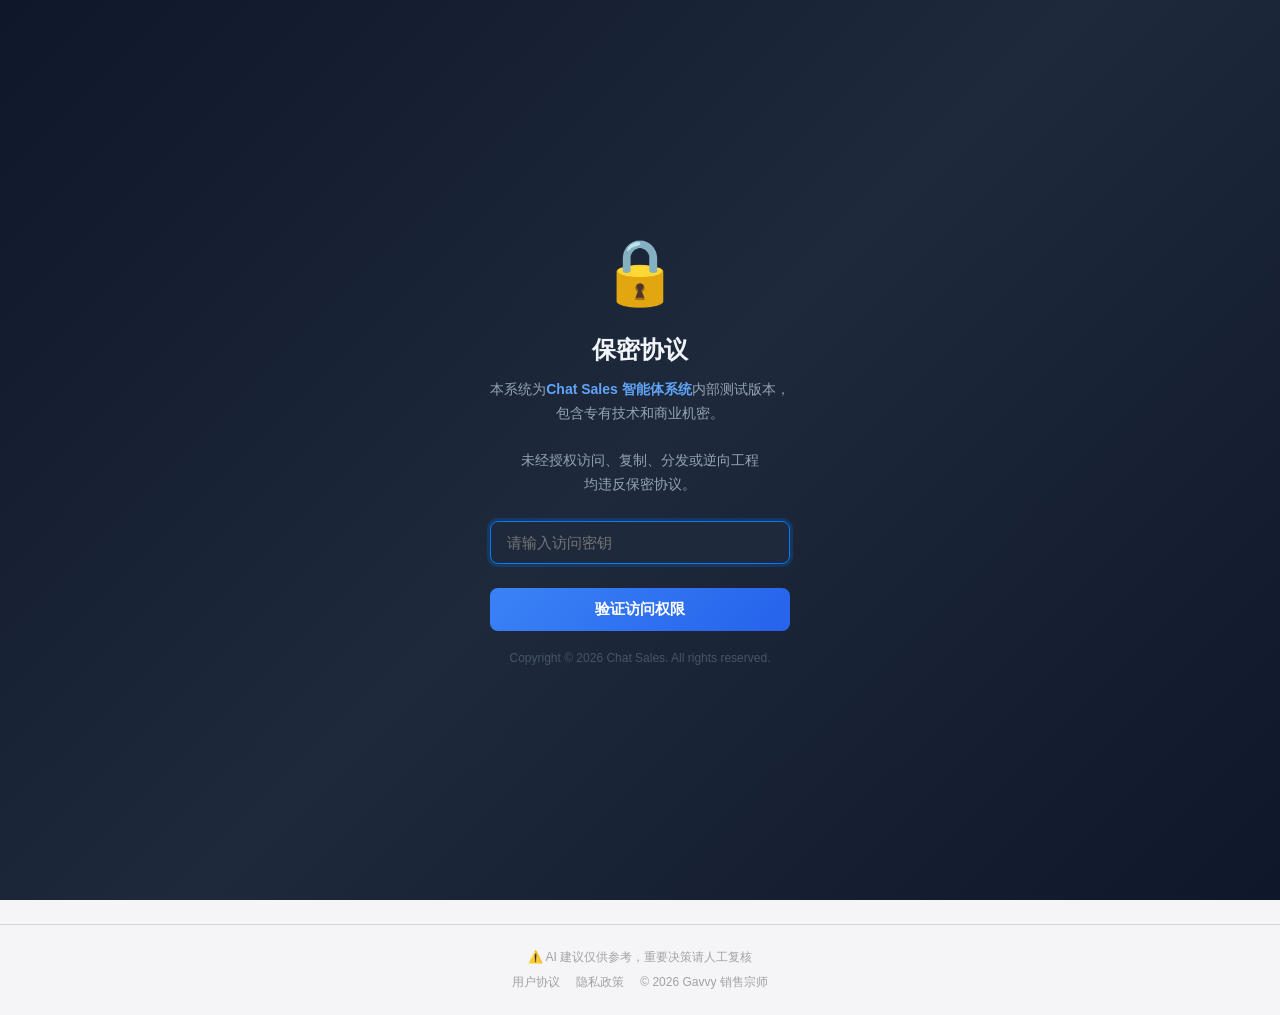
==== commit a127abe6: "统一API Key门控: enterprise_client引用SentriKit统一版本+COMMERCIAL_LICENSE更新" ====
--- a/src/tianlong_salesmaster/core/web/index.html
+++ b/src/tianlong_salesmaster/core/web/index.html
@@ -1389,22 +1389,22 @@
                         </div>
                         <div class="card">
                             <div class="card-header">
-                                <h3>🔗 天龙1号集成</h3>
+                                <h3>🔗 SentriKit 集成</h3>
                             </div>
                             <div class="card-body">
                                 <div style="padding:12px 0;">
                                     <div style="display:flex;justify-content:space-between;align-items:center;margin-bottom:14px;">
                                         <div>
                                             <strong style="font-size:14px;">集成状态</strong>
-                                            <span id="tianlong-badge" style="margin-left:10px;padding:3px 10px;border-radius:4px;font-size:11px;font-weight:600;">检测中...</span>
+                                            <span id="SentriKit-badge" style="margin-left:10px;padding:3px 10px;border-radius:4px;font-size:11px;font-weight:600;">检测中...</span>
                                         </div>
                                         <label style="display:flex;align-items:center;gap:8px;cursor:pointer;">
                                             <span style="font-size:13px;color:var(--text-secondary);">开关</span>
-                                            <input type="checkbox" id="tianlong-toggle" style="width:36px;height:20px;appearance:none;background:#cbd5e1;border-radius:10px;position:relative;cursor:pointer;transition:all 0.2s;outline:none;">
+                                            <input type="checkbox" id="SentriKit-toggle" style="width:36px;height:20px;appearance:none;background:#cbd5e1;border-radius:10px;position:relative;cursor:pointer;transition:all 0.2s;outline:none;">
                                         </label>
                                     </div>
-                                    <p id="tianlong-desc" style="font-size:13px;color:var(--text-muted);line-height:1.6;margin:0;">
-                                        检测天龙1号集成状态...
+                                    <p id="SentriKit-desc" style="font-size:13px;color:var(--text-muted);line-height:1.6;margin:0;">
+                                        检测 SentriKit 集成状态...
                                     </p>
 
                                     <!-- 进化闭环状态 -->
@@ -2498,7 +2498,7 @@
         <div style="display:flex;justify-content:center;gap:16px;flex-wrap:wrap;">
             <a href="#/terms" onclick="window.showToast('用户协议详见 TERMS_OF_SERVICE.md', 'info');return false;" style="color:var(--text-muted);text-decoration:none;">用户协议</a>
             <a href="#/privacy" onclick="window.showToast('隐私政策详见 PRIVACY_POLICY.md', 'info');return false;" style="color:var(--text-muted);text-decoration:none;">隐私政策</a>
-            <span>© 2026 天龙销售宗师</span>
+            <span>© 2026 Gavvy 销售宗师</span>
         </div>
     </footer>
 </body>
